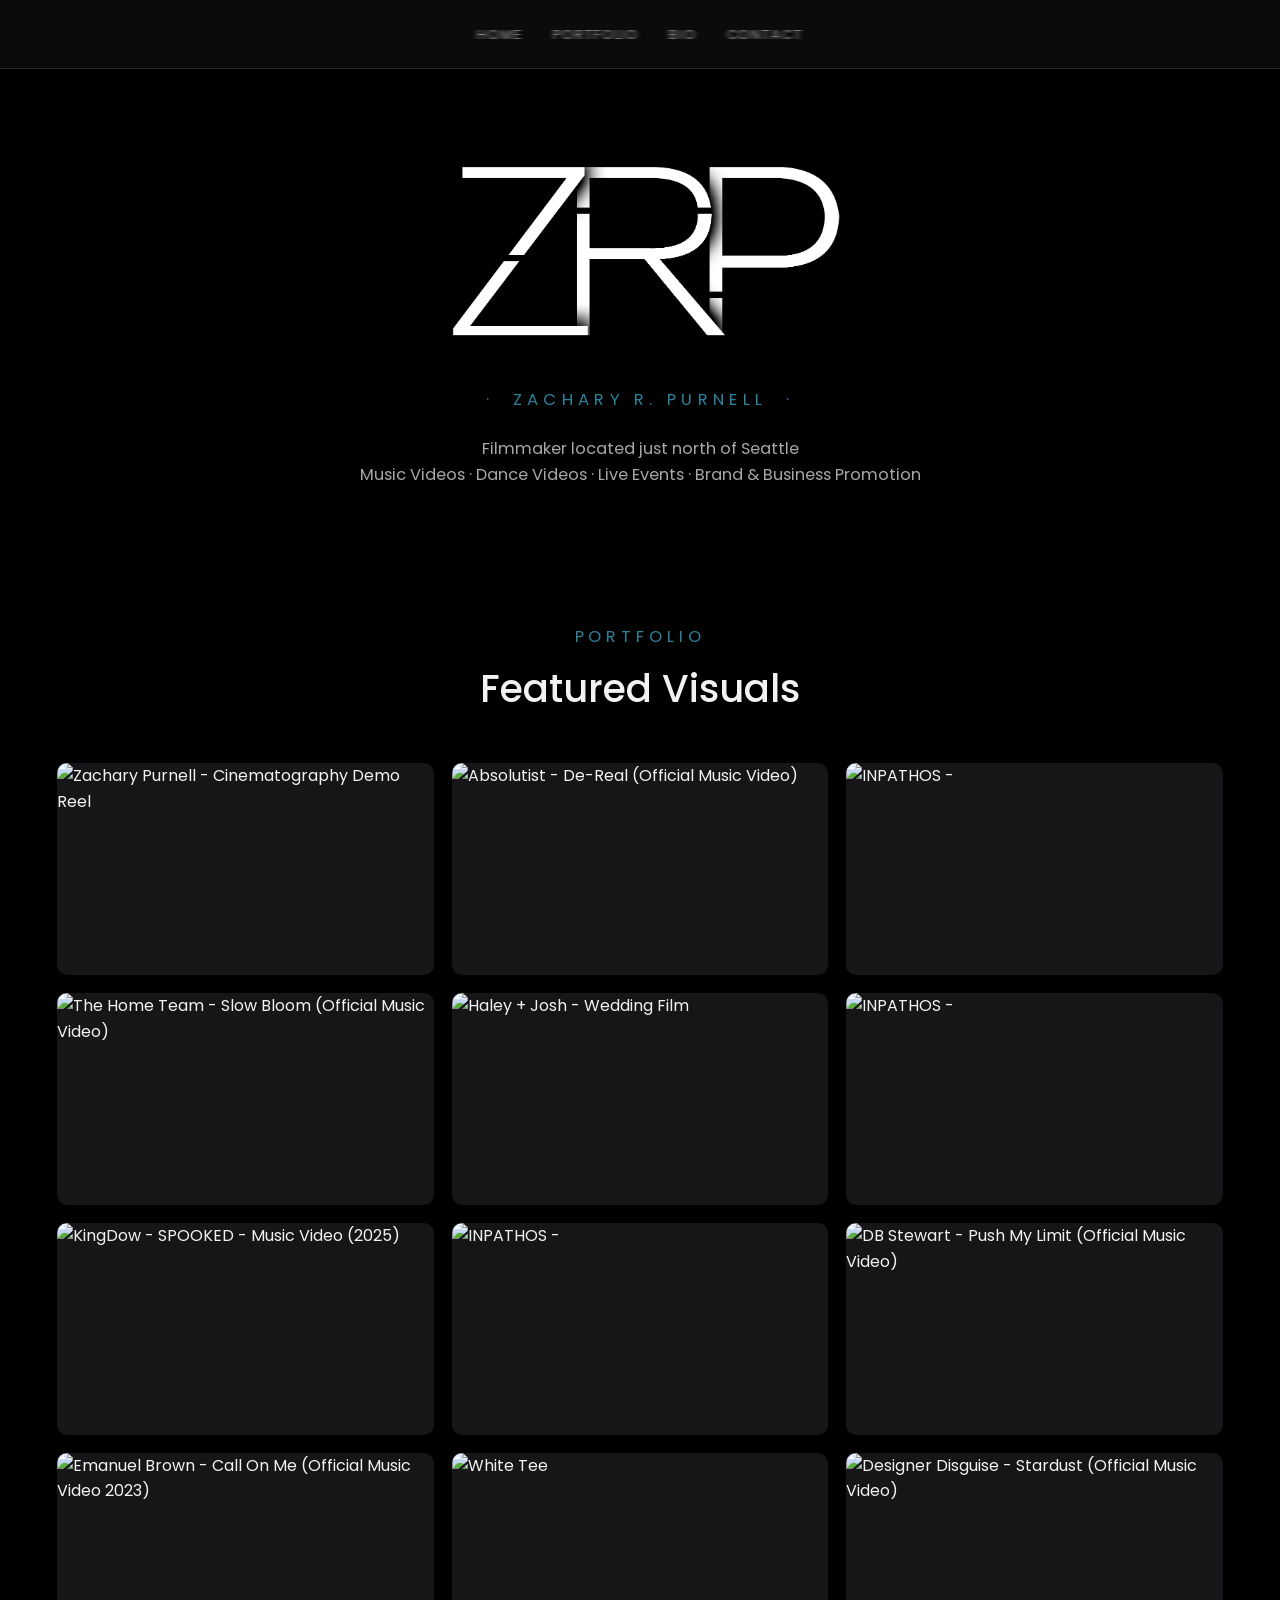
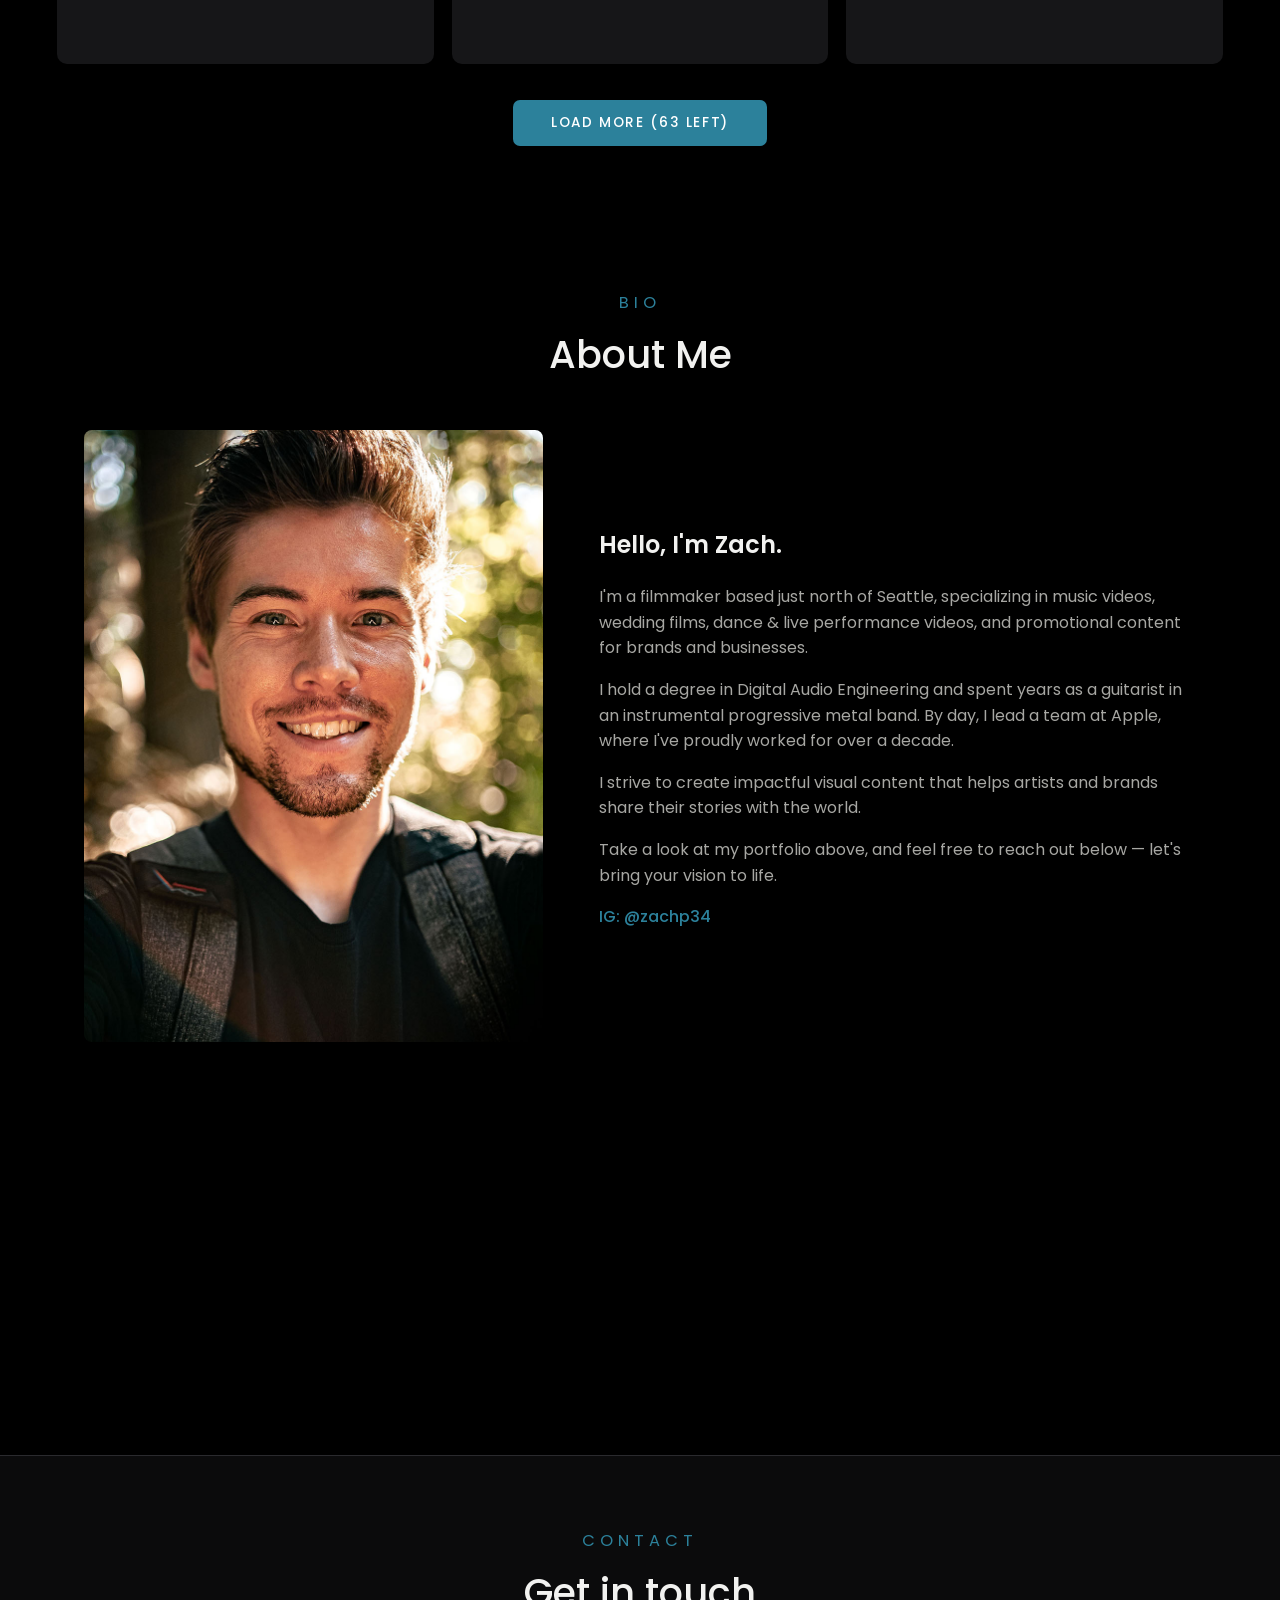
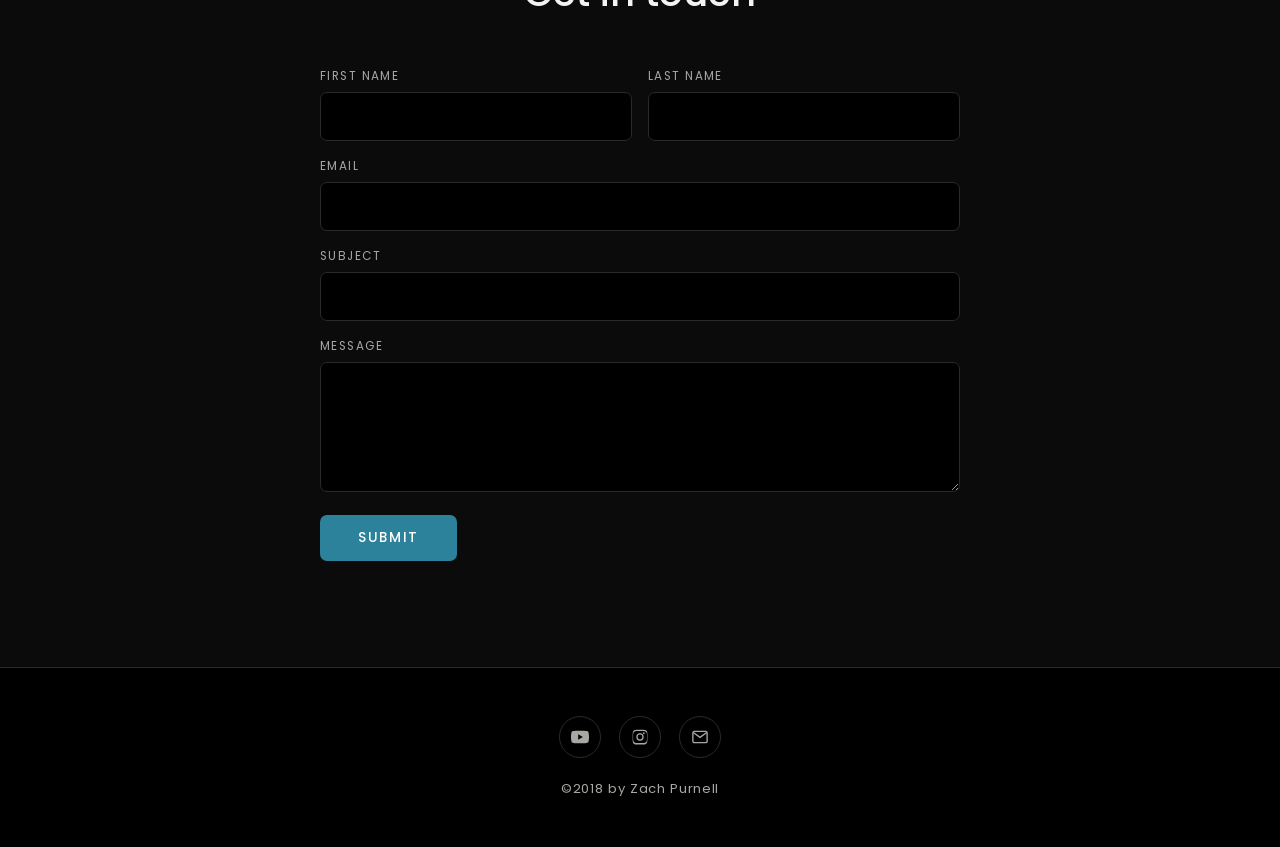
==== index.html @ 8de98954 "Bigger video modal with blur + entrance animation, maxres thumbnails with fallback, staggered scroll" ====
<!DOCTYPE html>
<html lang="en">
<head>
  <meta charset="UTF-8" />
  <meta name="viewport" content="width=device-width, initial-scale=1" />
  <title>Home | Zach Purnell</title>
  <meta name="description" content="Zach Purnell — filmmaker based north of Seattle. Music videos, wedding films, dance & live performance, and brand content." />
  <meta name="keywords" content="Creative, Imaginative, Innovative, filmmaker, Seattle, music video, wedding film" />
  <meta property="og:title" content="Home | Zach Purnell" />
  <meta property="og:type" content="website" />
  <meta property="og:url" content="https://www.zrpstudios.com" />
  <meta property="og:site_name" content="Zach Purnell" />
  <link rel="icon" href="images/favicon.ico" sizes="any" />
  <link rel="icon" type="image/png" sizes="32x32" href="images/favicon-32.png" />
  <link rel="apple-touch-icon" sizes="180x180" href="images/favicon-180.png" />
  <link rel="preconnect" href="https://fonts.googleapis.com" />
  <link rel="preconnect" href="https://fonts.gstatic.com" crossorigin />
  <link href="https://fonts.googleapis.com/css2?family=Poppins:wght@300;400;500;600&display=swap" rel="stylesheet" />
  <link rel="stylesheet" href="style.css" />
</head>
<body class="intro">

  <span id="top"></span>

  <!-- Directional motion-blur filters (X-only for nav slide, Y-only for logo). -->
  <svg width="0" height="0" style="position:absolute" aria-hidden="true">
    <filter id="nav-motion-blur" x="-20%" y="-20%" width="140%" height="140%"
            color-interpolation-filters="sRGB">
      <feGaussianBlur stdDeviation="0 0" edgeMode="duplicate" />
    </filter>
    <filter id="logo-motion-blur" x="-20%" y="-40%" width="140%" height="180%"
            color-interpolation-filters="sRGB">
      <feGaussianBlur stdDeviation="0 0" edgeMode="duplicate" />
    </filter>
  </svg>

  <!-- ===================================================================
       VVV  YOUR VIDEO LIST  VVV
       This is the ONLY thing you edit when you finish a new project.

       To ADD a video: copy one line below, paste it at the TOP of the
       list, and change two things:
         - id    = the part of the YouTube URL after "watch?v="
                   (youtube.com/watch?v=I9JPc6Uvjd4  ->  "I9JPc6Uvjd4")
         - title = whatever you want shown on the thumbnail

       Keep the commas. New videos at the top show first. That's it.
  ==================================================================== -->
  <script>
    const VIDEOS = [
      { id: "I9JPc6Uvjd4", title: "Zachary Purnell - Cinematography Demo Reel" },
      { id: "XXvRqCTMrks", title: "Absolutist - De-Real (Official Music Video)" },
      { id: "Tpp0r07zpKI", title: "INPATHOS - \"Radiance\" (Official Video)" },
      { id: "8fkbBsvpmQI", title: "The Home Team - Slow Bloom (Official Music Video)" },
      { id: "acbnoB6Qtb8", title: "Haley + Josh - Wedding Film" },
      { id: "CS0T_yPZKq4", title: "INPATHOS - \"Ascension\" (Official Music Video)" },
      { id: "dFK8N-4NM_4", title: "KingDow - SPOOKED - Music Video (2025)" },
      { id: "5KLClZD2DjI", title: "INPATHOS - \"Apparitions\" (Official Video)" },
      { id: "lQiLFiubnI4", title: "DB Stewart - Push My Limit (Official Music Video)" },
      { id: "q0ScHbuZygg", title: "Emanuel Brown - Call On Me (Official Music Video 2023)" },
      { id: "yAgvORxeCPs", title: "White Tee" },
      { id: "0UEPag5GqaE", title: "Designer Disguise - Stardust (Official Music Video)" },
      { id: "-IZZ4zpfLbA", title: "Vesuvian - On Cursed Sands (OFFICIAL VIDEO)" },
      { id: "dEc9MiITDsw", title: "TRUTH Live at The North Warehouse in Portland, OR | DUAL REALITY" },
      { id: "7uShL54YUKY", title: "Pine Box - Wasted (Official Music Video)" },
      { id: "WJWjKelQIfc", title: "Emanuel Brown - Don't Stop (Official Music Video)" },
      { id: "Zz3c_-jhCd4", title: "vacuous - substance (guitar playthrough) [4K]" },
      { id: "WIbbnRVP7Dg", title: "INPATHOS - \"Starless Void\" (Official Video)" },
      { id: "C67gMO8E1b0", title: "DB Stewart - Gin and Time (Official Music Video)" },
      { id: "uVCpyQJA0pg", title: "Brenda Powers - Need to Feel Loved" },
      { id: "6puhS98KQsA", title: "KingDow - Spiritual Eyes (Official Music Video 2022)" },
      { id: "yCcwlbkbypQ", title: "In My Dreams - Brittany Rogers" },
      { id: "1P_myZBy4_Q", title: "Chris Sicard - Youth & Sex ft. Belmez Faces" },
      { id: "bRB8_7gzNxM", title: "KingDow - \"Feminine\" ft. Moia Bri (Official Music Video 2023)" },
      { id: "q7EezsvWzO0", title: "Pray - KingDow, Sarey Savy, Emanuel Brown (Official Music Video 2022)" },
      { id: "9VL5RUMzRfY", title: "KingDow - Skeksi (Official Music Video 2022)" },
      { id: "ioV2KRu4QLk", title: "KingDow - \"Sway\" Official Visualizer" },
      { id: "rNZMTnZyiNI", title: "KingDow - \"Dark Queen\" (Official Music Video 2021)" },
      { id: "5z4wCL7Yi0g", title: "KingDow - She My (Official Music Video 2021)" },
      { id: "hmNhOxroHYI", title: "KingDow - Toucan Woucan (Official Music Video 2021)" },
      { id: "3cWuc-xiCiE", title: "KingDow - Sky ft. Lake Stovall (Official Music Video 2021)" },
      { id: "WC_ts8Rli6w", title: "Dot Comet - Break [Official Music Video]" },
      { id: "Eq31SJvTGCk", title: "Megan + Tyler - Wedding Film [4K]" },
      { id: "1OVbdmpoSME", title: "KingDow - \"Black Man\" (Official Music Video 2021)" },
      { id: "Hk4zedrJ7cM", title: "Kinetic - I'm Gone" },
      { id: "51HJ8onRLQU", title: "Legion of Bass - Event Recap - June 10th 2021" },
      { id: "id6Ti0iaYMM", title: "Kinetic - Answers (OFFICIAL MUSIC VIDEO)" },
      { id: "yum6_kXUmjA", title: "Designer Disguise - Diamond in the Rough (Music Video)" },
      { id: "G-yR9F24BkI", title: "MUSHU - Legion of Bass - June 10th 2021" },
      { id: "JdaUpHuudxw", title: "Kyra + Tyler - Wedding Film [4K]" },
      { id: "_IjnhSX1-4k", title: "Kinetic ft. Nik Evans - Keep It Real (OFFICIAL MUSIC VIDEO)" },
      { id: "8lxV6ga79P4", title: "KingDow - Black Elf/Black Supersaiyan/Dreadlock Bandit (Official Music Video 2020)" },
      { id: "jE900LTHVtg", title: "KingDow - \"Bond\" official music video" },
      { id: "ltlug4tDdBo", title: "KingDow - \"Joelle\" Official Music Video 2020" },
      { id: "W6Usmz7C3pU", title: "Johny Almighty - Bandit Gang" },
      { id: "5oGqRxTGI2k", title: "KingDow - Pigeon Talk" },
      { id: "QBozlNZ0nRk", title: "Jauz - Shuffle Shapes" },
      { id: "mNkU_IFktmE", title: "Dot Comet - Small Head" },
      { id: "aAyfW0Zzd9Y", title: "Joji - Attention | Mushu Choreography" },
      { id: "RuNuuiF6JIU", title: "RL Grime - Valhalla (REAPER remix) | Mushu freestyle" },
      { id: "HSmz28-huEg", title: "Lil Pump - Gucci Gang (GLD & DIABLO remix) | Mushu shuffle" },
      { id: "WJyhv12_69E", title: "OneTrueGod & DarkkMatter - Don't Ask Me | Mushu Freestyle" },
      { id: "bdvJVYn4QYM", title: "Kingdow - Dance clip 5" },
      { id: "Y0LZYt_31pY", title: "KingDow - \"The King freestlye\"" },
      { id: "Bs89oOKso_o", title: "King - Finesse" },
      { id: "8JVfHs1UEKg", title: "KingDow - Stay Real" },
      { id: "5v8bNPqWPLo", title: "Beyond the Woods // Flight (Guitar Playthrough - Ethan Schmidt)" },
      { id: "LTX12Dorx7Y", title: "Megan Sandico - Bones" },
      { id: "26M278x2X04", title: "Beyond the Woods // Treehouse Adventures (Live Drum Playthrough - Paul Jaton) [4K]" },
      { id: "d_BKXELxis4", title: "Sid Law - One Man Band - 4K" },
      { id: "ZM-L2Gh2bbo", title: "Allen Stone - Unaware (Cover) - Hadiya Al-Shishani (in 4K)" },
      { id: "f3T0iFTLxRc", title: "KingDow - My Time (Music Video)" },
      { id: "FtCODw31GOE", title: "JHS - Class of 2015 - Video/Slideshow" },
      { id: "65u7smpjSCs", title: "Beyond the Woods // Scent of Morning (Live Bass Playthrough - Mitch Baker)" },
      { id: "BqqCGvCQqCA", title: "Seattle, WA Dental Patient Review - Thank you for my smile." },
      { id: "Y74oc4oUFb4", title: "Should I Shave or Should I Grow" },
      { id: "kLmVnmwewAk", title: "DJI Osmo - Kite Boarding" },
      { id: "LEesplF7l9Y", title: "Jackson News Network - Oso Mudslide" },
      { id: "BfOm2GurYlA", title: "Zachary Purnell - Texting and Driving PSA" },
      { id: "ur66wyROhPg", title: "Mavic Pro - Martha Lake Washington - 4K" },
      { id: "FbJOVtxvzJo", title: "Beyond the Woods - Reset (Song Stream) [4K]" },
      { id: "U9xKPUxKj30", title: "Kingdow - The Movement (Music Video)" },
      { id: "vGeVyxJCgVE", title: "EPS - Port Gardener" },
      { id: "bm3xtvDfn9o", title: "Henry M. Jackson High - Football Season Highlight Video - 2014 Season" },
      { id: "pn3O53r4i50", title: "Christmas Eve: Dance Cover" },
    ];
  </script>
  <!-- ===================================================================
       ^^^  END VIDEO LIST  -  nothing below here needs editing  ^^^
  ==================================================================== -->

  <header class="nav">
    <div class="wrap nav-inner">
      <a href="#top" class="logo" aria-label="ZRP Studios — Home">
        <img src="images/logo.png" alt="ZRP Studios" />
      </a>
      <button class="nav-toggle" aria-label="Menu" aria-expanded="false" aria-controls="navMenu">
        <span></span><span></span><span></span>
      </button>
      <nav id="navMenu">
        <ul>
          <li><a href="#top">Home</a></li>
          <li><a href="#portfolio">Portfolio</a></li>
          <li><a href="#bio">Bio</a></li>
          <li><a href="#contact">Contact</a></li>
        </ul>
      </nav>
    </div>
  </header>

  <div class="hero">
    <div class="wrap">
      <h1 class="hero-logo"><img src="images/logo.png" alt="ZRP Studios — Zachary R. Purnell" /></h1>
      <div class="hero-name">&middot;&nbsp; Zachary R. Purnell &nbsp;&middot;</div>
      <p class="hero-callout">Filmmaker located just north of Seattle<br>
        Music Videos &middot; Dance Videos &middot; Live Events &middot; Brand &amp; Business Promotion</p>
    </div>
  </div>

  <section id="portfolio">
    <div class="wrap">
      <div class="section-title intro-line">Portfolio</div>
      <h2 class="section-subtitle intro-line">Featured Visuals</h2>
    </div>
    <div class="gallery" id="gallery"></div>
    <div class="wrap">
      <div style="text-align:center; margin-top:36px;">
        <button id="loadMore" class="btn">Load more</button>
      </div>
    </div>
  </section>

  <section id="bio">
    <div class="wrap">
      <div class="section-title">Bio</div>
      <h2 class="section-subtitle">About Me</h2>
      <div class="bio-grid">
        <div class="bio-portrait">
          <img src="images/bio-portrait.jpg" alt="Zach Purnell" loading="lazy" />
        </div>
        <div class="bio-text">
          <p class="greeting">Hello, I'm Zach.</p>
          <p>I'm a filmmaker based just north of Seattle, specializing in music videos,
             wedding films, dance &amp; live performance videos, and promotional content
             for brands and businesses.</p>
          <p>I hold a degree in Digital Audio Engineering and spent years as a guitarist
             in an instrumental progressive metal band. By day, I lead a team at
             Apple, where I've proudly worked for over a decade.</p>
          <p>I strive to create impactful visual content that helps artists and brands
             share their stories with the world.</p>
          <p>Take a look at my portfolio above, and feel free to reach out below &mdash;
             let's bring your vision to life.</p>
          <p class="ig">IG: @zachp34</p>
        </div>
      </div>
    </div>
    <div class="bio-shoots">
      <img src="images/bio-shoot-1.jpg" alt="On set — TRUTH at The North Warehouse" loading="lazy" />
      <img src="images/bio-shoot-2.jpg" alt="Live performance shoot" loading="lazy" />
    </div>
  </section>

  <section id="contact">
    <div class="wrap">
      <div class="section-title">Contact</div>
      <h2 class="section-subtitle">Get in touch</h2>
      <form class="form" id="contactForm" action="https://formspree.io/f/xnjypdzb" method="POST">
        <div class="form-row">
          <div class="field">
            <label for="fname">First Name</label>
            <input type="text" id="fname" name="first_name" required />
          </div>
          <div class="field">
            <label for="lname">Last Name</label>
            <input type="text" id="lname" name="last_name" />
          </div>
        </div>
        <div class="field">
          <label for="email">Email</label>
          <input type="email" id="email" name="email" required />
        </div>
        <div class="field">
          <label for="subject">Subject</label>
          <input type="text" id="subject" name="subject" />
        </div>
        <div class="field">
          <label for="message">Message</label>
          <textarea id="message" name="message" required></textarea>
        </div>
        <button type="submit" class="btn">Submit</button>
        <p class="form-status" id="formStatus" role="status" aria-live="polite"></p>
      </form>
    </div>
  </section>

  <footer>
    <div class="socials">
      <a href="https://www.youtube.com/user/guitarplayerzzz" target="_blank" rel="noopener" aria-label="YouTube">
        <svg viewBox="0 0 24 24" fill="currentColor"><path d="M23.5 6.2a3 3 0 0 0-2.1-2.1C19.5 3.6 12 3.6 12 3.6s-7.5 0-9.4.5A3 3 0 0 0 .5 6.2 31 31 0 0 0 0 12a31 31 0 0 0 .5 5.8 3 3 0 0 0 2.1 2.1c1.9.5 9.4.5 9.4.5s7.5 0 9.4-.5a3 3 0 0 0 2.1-2.1A31 31 0 0 0 24 12a31 31 0 0 0-.5-5.8zM9.6 15.6V8.4l6.2 3.6z"/></svg>
      </a>
      <a href="https://www.instagram.com/zachp34/" target="_blank" rel="noopener" aria-label="Instagram">
        <svg viewBox="0 0 24 24" fill="currentColor"><path d="M12 2.2c3.2 0 3.6 0 4.9.1 1.2.1 1.8.3 2.2.4.6.2 1 .4 1.4.9.5.4.7.8.9 1.4.1.4.3 1 .4 2.2.1 1.3.1 1.7.1 4.9s0 3.6-.1 4.9c-.1 1.2-.3 1.8-.4 2.2-.2.6-.4 1-.9 1.4-.4.5-.8.7-1.4.9-.4.1-1 .3-2.2.4-1.3.1-1.7.1-4.9.1s-3.6 0-4.9-.1c-1.2-.1-1.8-.3-2.2-.4a3.8 3.8 0 0 1-1.4-.9 3.8 3.8 0 0 1-.9-1.4c-.1-.4-.3-1-.4-2.2C2.2 15.6 2.2 15.2 2.2 12s0-3.6.1-4.9c.1-1.2.3-1.8.4-2.2.2-.6.4-1 .9-1.4.4-.5.8-.7 1.4-.9.4-.1 1-.3 2.2-.4C8.4 2.2 8.8 2.2 12 2.2zm0 1.8c-3.1 0-3.5 0-4.7.1-1.1 0-1.7.2-2.1.4-.5.2-.9.4-1.2.8-.4.3-.6.7-.8 1.2-.2.4-.3 1-.4 2.1C2.8 9.8 2.8 10.2 2.8 12s0 2.2.1 3.4c0 1.1.2 1.7.4 2.1.2.5.4.9.8 1.2.3.4.7.6 1.2.8.4.2 1 .3 2.1.4 1.2.1 1.6.1 4.7.1s3.5 0 4.7-.1c1.1 0 1.7-.2 2.1-.4.5-.2.9-.4 1.2-.8.4-.3.6-.7.8-1.2.2-.4.3-1 .4-2.1.1-1.2.1-1.6.1-3.4s0-2.2-.1-3.4c0-1.1-.2-1.7-.4-2.1a3.2 3.2 0 0 0-.8-1.2 3.2 3.2 0 0 0-1.2-.8c-.4-.2-1-.3-2.1-.4-1.2-.1-1.6-.1-4.7-.1zm0 3.1a4.9 4.9 0 1 1 0 9.8 4.9 4.9 0 0 1 0-9.8zm0 8.1a3.2 3.2 0 1 0 0-6.4 3.2 3.2 0 0 0 0 6.4zm6.2-8.3a1.15 1.15 0 1 1-2.3 0 1.15 1.15 0 0 1 2.3 0z"/></svg>
      </a>
      <a href="mailto:zacharypurnell@icloud.com" aria-label="Email">
        <svg viewBox="0 0 24 24" fill="none" stroke="currentColor" stroke-width="1.8"><rect x="2.5" y="4.5" width="19" height="15" rx="2"/><path d="m3 6 9 6.5L21 6"/></svg>
      </a>
    </div>
    <div class="copy">&copy;2018 by Zach Purnell</div>
  </footer>

  <div class="modal" id="modal">
    <div class="modal-box">
      <button class="modal-close" id="modalClose" aria-label="Close">&times;</button>
      <div class="modal-frame" id="modalFrame"></div>
      <a class="modal-yt" id="modalYT" href="#" target="_blank" rel="noopener">Watch on YouTube &rarr;</a>
    </div>
  </div>

  <script>
    // Start at the very top on load/reload (no restored scroll, no hash jump).
    if ("scrollRestoration" in history) history.scrollRestoration = "manual";

    // ---- Intro timeline (see style.css). Starts the reveal, then hands the
    //      videos over to the scroll observer once everything has played. ----
    let introDone = false;
    const introCallbacks = [];
    function onIntroDone(fn) { introDone ? fn() : introCallbacks.push(fn); }
    function finishIntro() {
      if (introDone) return;
      introDone = true;
      document.body.classList.remove("intro");
      introCallbacks.forEach(fn => fn());
    }
    // Kick off the CSS timeline on the next frame so initial hidden state paints first.
    requestAnimationFrame(() => document.body.classList.add("intro-play"));

    // ---- Vertical (directional) motion blur on the hero logo during its move ----
    (function logoMotionBlur() {
      const heroLogo = document.querySelector(".hero-logo");
      const blurNode = document.querySelector("#logo-motion-blur feGaussianBlur");
      if (!heroLogo || !blurNode) return;
      const DURATION = 1400 * 0.9;  // finish blur just before the move settles
      const MAX_BLUR = 10.5;        // peak vertical blur in px (logo is large/fast early on)
      let raf = null, start = null;
      function end() {
        if (raf) cancelAnimationFrame(raf);
        blurNode.setAttribute("stdDeviation", "0 0");
        heroLogo.classList.remove("logo-blurring");
      }
      function step(now) {
        if (start === null) start = now;
        const t = Math.min(1, (now - start) / DURATION);
        // Velocity is highest at the start (ease-out), so weight the blur toward the
        // beginning: strong early, tapering to 0 by the end.
        const amount = Math.pow(1 - t, 1.4) * Math.sin(Math.min(1, t * 3) * Math.PI / 2) * MAX_BLUR;
        blurNode.setAttribute("stdDeviation", `0 ${amount}`);
        if (t < 1) raf = requestAnimationFrame(step); else end();
      }
      heroLogo.classList.add("logo-blurring");
      raf = requestAnimationFrame(step);
    })();

    // ---- Gallery with "Load more" (12 at a time) ----
    const gallery = document.getElementById("gallery");
    const loadMoreBtn = document.getElementById("loadMore");
    const PAGE = 12;
    let shown = 0;

    function cardHTML(v) {
      return `
        <div class="vid" data-id="${v.id}">
          <img src="https://i.ytimg.com/vi/${v.id}/maxresdefault.jpg" alt="${v.title}" loading="lazy"
               onerror="this.onerror=null;this.src='https://i.ytimg.com/vi/${v.id}/hqdefault.jpg';"
               onload="if(this.naturalWidth<=120){this.src='https://i.ytimg.com/vi/${v.id}/hqdefault.jpg';}" />
          <span class="play"></span>
        </div>`;
    }
    // Fade each video in and out as it scrolls into / out of view.
    const COL_STAGGER = 0.08; // seconds of delay per column, left-to-right
    const vidObserver = new IntersectionObserver(entries => {
      entries.forEach(entry => {
        const el = entry.target;
        if (entry.isIntersecting) {
          // Stagger by column position so each row cascades in left-to-right.
          if (el.classList.contains("vid")) {
            const left = el.offsetLeft;
            const w = el.offsetWidth + 18; // card width + grid gap
            const col = w ? Math.round(left / w) : 0;
            el.style.setProperty("--reveal-delay", `${col * COL_STAGGER}s`);
          }
          el.classList.add("revealed");
        } else {
          el.classList.remove("revealed");
          el.style.removeProperty("--reveal-delay");
        }
      });
    }, { rootMargin: "0px 0px -8% 0px" });

    // Same scroll-reveal for the three bio images.
    document.querySelectorAll(".bio-portrait img, .bio-shoots img")
      .forEach(img => vidObserver.observe(img));

    const LINE_GAP = 0.22; // seconds between portfolio lines during the intro

    function renderNext() {
      const firstRender = shown === 0;
      const slice = VIDEOS.slice(shown, shown + PAGE);
      gallery.insertAdjacentHTML("beforeend", slice.map(cardHTML).join(""));
      shown += slice.length;
      if (shown >= VIDEOS.length) loadMoreBtn.style.display = "none";
      loadMoreBtn.textContent = `Load more (${VIDEOS.length - shown} left)`;

      const newVids = [...gallery.querySelectorAll(".vid:not(.revealed):not(.intro-line)")];

      let introVidLines = 0;
      if (firstRender && !introDone) {
        // Continue the intro's line-by-line reveal — but ONLY for rows already on
        // screen. Off-screen rows keep their hidden state and are left to the scroll
        // observer, so the normal scroll-based row reveal is untouched.
        const vh = window.innerHeight;
        const textLines = document.querySelectorAll("#portfolio .intro-line");
        let line = textLines.length;           // delay index picks up after title + subtitle
        let lastTop = null;
        const introVids = [], scrollVids = [];
        newVids.forEach(v => {
          const onScreen = v.getBoundingClientRect().top < vh;
          if (onScreen) {
            const top = v.offsetTop;
            if (lastTop === null || Math.abs(top - lastTop) > 4) { // new row
              if (lastTop !== null) line++;
              lastTop = top;
            }
            v.classList.add("intro-line");
            v.style.setProperty("--line-delay", `${line * LINE_GAP}s`);
            introVids.push(v);
          } else {
            scrollVids.push(v);
          }
        });
        introVidLines = lastTop === null ? 0 : (line - textLines.length + 1);
        // Restamp the text lines so the whole sequence is evenly spaced.
        textLines.forEach((el, i) => el.style.setProperty("--line-delay", `${i * LINE_GAP}s`));
        // After the intro, hand the on-screen videos to the scroll observer too.
        onIntroDone(() => introVids.forEach(v => {
          v.classList.remove("intro-line");
          v.style.removeProperty("--line-delay");
          v.classList.add("revealed");           // already shown; keep them visible
          vidObserver.observe(v);
        }));
        // Off-screen videos behave normally right away.
        scrollVids.forEach(v => vidObserver.observe(v));
      } else {
        newVids.forEach(v => vidObserver.observe(v));
      }
      return introVidLines;
    }
    const firstIntroVidLines = renderNext();
    loadMoreBtn.addEventListener("click", renderNext);

    // End the intro after the logo move + the on-screen portfolio lines have played.
    (function scheduleIntroEnd() {
      const textLines = document.querySelectorAll("#portfolio .intro-line:not(.vid)").length;
      const totalLines = textLines + firstIntroVidLines;
      // portfolio starts at 1.1s; last line begins at 1.1 + (n-1)*GAP, +0.938s to finish.
      const endMs = (1.1 + Math.max(0, totalLines - 1) * LINE_GAP + 0.938) * 1000;
      setTimeout(finishIntro, endMs + 100);
    })();

    // ---- Modal player ----
    const modal = document.getElementById("modal");
    const frame = document.getElementById("modalFrame");
    const ytLink = document.getElementById("modalYT");
    function openVideo(id) {
      // Use the privacy-enhanced domain and pass an explicit origin so YouTube's
      // embed origin check passes (prevents the "Error 153" config error).
      const origin = encodeURIComponent(window.location.origin);
      const src = `https://www.youtube-nocookie.com/embed/${id}?autoplay=1&rel=0&playsinline=1&origin=${origin}`;
      frame.innerHTML = `<iframe src="${src}" allow="autoplay; encrypted-media; fullscreen; picture-in-picture" allowfullscreen></iframe>`;
      ytLink.href = `https://www.youtube.com/watch?v=${id}`;
      modal.classList.add("open");
      document.body.style.overflow = "hidden";
    }
    function closeVideo() {
      modal.classList.remove("open");
      document.body.style.overflow = "";
      setTimeout(() => { frame.innerHTML = ""; }, 400);
    }
    gallery.addEventListener("click", e => {
      const card = e.target.closest(".vid");
      if (card) openVideo(card.dataset.id);
    });
    document.getElementById("modalClose").addEventListener("click", closeVideo);
    modal.addEventListener("click", e => { if (e.target === modal) closeVideo(); });
    document.addEventListener("keydown", e => { if (e.key === "Escape") closeVideo(); });

    // ---- Toggle nav logo once hero logo passes under the nav; CSS owns the 0.8s fade ----
    const navLogo = document.querySelector(".nav .logo");
    const heroLogo = document.querySelector(".hero-logo");
    const navMenuEl = document.querySelector(".nav nav");
    const blurNode = document.querySelector("#nav-motion-blur feGaussianBlur");

    // Ramp a horizontal (directional) SVG blur up then down over the slide.
    let blurRAF = null;
    function endMotionBlur() {
      if (blurRAF) { cancelAnimationFrame(blurRAF); blurRAF = null; }
      if (blurNode) blurNode.setAttribute("stdDeviation", "0 0");
      if (navMenuEl) navMenuEl.classList.remove("sliding"); // drops the filter entirely
    }
    function playMotionBlur() {
      if (!navMenuEl || !blurNode) return;
      // Finish the blur before the slide fully settles so no blur is visible at rest.
      const DURATION = 800 * 0.85;   // ramp completes at 85% of the 0.8s slide
      const MAX_BLUR = 3;            // peak horizontal blur in px
      const start = performance.now();
      navMenuEl.classList.add("sliding");
      if (blurRAF) cancelAnimationFrame(blurRAF);
      function step(now) {
        const t = Math.min(1, (now - start) / DURATION);
        // bell curve: 0 at ends, 1 at midpoint (fastest motion)
        const amount = Math.sin(t * Math.PI) * MAX_BLUR;
        blurNode.setAttribute("stdDeviation", `${amount} 0`);
        if (t < 1) {
          blurRAF = requestAnimationFrame(step);
        } else {
          endMotionBlur();
        }
      }
      blurRAF = requestAnimationFrame(step);
    }
    // Safety net: if the transform finishes, guarantee the blur is cleared.
    if (navMenuEl) {
      navMenuEl.addEventListener("transitionend", e => {
        if (e.propertyName === "transform") endMotionBlur();
      });
    }

    if (navLogo && heroLogo) {
      const NAV_H = 68;        // sticky nav height
      let ticking = false;
      let lastVisible = null;
      function updateLogo() {
        const heroBottom = heroLogo.getBoundingClientRect().bottom;
        // visible once the hero logo's bottom has scrolled above the nav bar
        const isVisible = heroBottom <= NAV_H;
        navLogo.classList.toggle("visible", isVisible);
        if (lastVisible !== null && isVisible !== lastVisible) playMotionBlur();
        lastVisible = isVisible;
        ticking = false;
      }
      function onScroll() {
        if (!ticking) { requestAnimationFrame(updateLogo); ticking = true; }
      }
      window.addEventListener("scroll", onScroll, { passive: true });
      window.addEventListener("resize", onScroll, { passive: true });
      updateLogo();
    }

    // ---- Shift the (right-aligned) menu so its center aligns with the viewport center ----
    // Uses offsetWidth/offsetLeft (transform-independent), so it never disturbs the
    // live slide transition.
    const navMenu = document.querySelector(".nav nav");
    const navInnerEl = document.querySelector(".nav-inner");
    function updateNavCenter() {
      if (!navMenu || !navInnerEl) return;
      // Menu's natural (untransformed) left within nav-inner + its width give its
      // resting center; shift so that center sits at the viewport center.
      const innerRect = navInnerEl.getBoundingClientRect();
      const menuRestLeft = innerRect.left + navMenu.offsetLeft; // offsetLeft ignores transform
      const menuCenter = menuRestLeft + navMenu.offsetWidth / 2;
      const pageCenter = window.innerWidth / 2;
      navMenu.style.setProperty("--nav-center", `${pageCenter - menuCenter}px`);
    }
    function scheduleNavCenter() { requestAnimationFrame(updateNavCenter); }

    // ---- Collapse the menu to a hamburger only when it would overlap the logo ----
    const navToggle = document.querySelector(".nav-toggle");
    const navLogoEl = document.querySelector(".nav .logo");
    const GAP = 24; // required clearance between logo and menu (matches the side padding)

    function updateNavLayout() {
      if (!navMenu || !navInnerEl || !navLogoEl) return;
      const wasCollapsed = document.body.classList.contains("nav-collapsed");
      // Measure in the EXPANDED inline layout so we know the menu's natural width.
      document.body.classList.remove("nav-collapsed");
      const innerRect = navInnerEl.getBoundingClientRect();
      const logoRight = navLogoEl.offsetLeft + navLogoEl.offsetWidth;        // px from inner left
      const menuLeft  = navMenu.offsetLeft;                                  // right-aligned menu's left
      const overlaps  = (logoRight + GAP) > menuLeft;
      document.body.classList.toggle("nav-collapsed", overlaps);
      if (!overlaps) {
        document.body.classList.remove("nav-open");
        navToggle && navToggle.setAttribute("aria-expanded", "false");
      } else if (wasCollapsed) {
        // keep prior collapsed state; nothing to restore
      }
      updateNavCenter();
    }
    function scheduleNavLayout() { requestAnimationFrame(updateNavLayout); }

    // Hamburger open/close
    if (navToggle) {
      navToggle.addEventListener("click", () => {
        const open = document.body.classList.toggle("nav-open");
        navToggle.setAttribute("aria-expanded", open ? "true" : "false");
      });
      // Close after picking a menu item, or clicking outside.
      navMenu.addEventListener("click", e => {
        if (e.target.closest("a")) {
          document.body.classList.remove("nav-open");
          navToggle.setAttribute("aria-expanded", "false");
        }
      });
      document.addEventListener("click", e => {
        if (document.body.classList.contains("nav-open") &&
            !e.target.closest(".nav-inner")) {
          document.body.classList.remove("nav-open");
          navToggle.setAttribute("aria-expanded", "false");
        }
      });
    }

    scheduleNavLayout();
    window.addEventListener("resize", scheduleNavLayout, { passive: true });
    if (document.fonts && document.fonts.ready) document.fonts.ready.then(scheduleNavLayout);

    // ---- Contact form: AJAX submit to Formspree, inline status (no page leave) ----
    const contactForm = document.getElementById("contactForm");
    const formStatus = document.getElementById("formStatus");
    if (contactForm && formStatus) {
      contactForm.addEventListener("submit", async e => {
        e.preventDefault();
        const btn = contactForm.querySelector("button[type=submit]");
        const original = btn.textContent;
        btn.disabled = true;
        btn.textContent = "Sending…";
        formStatus.className = "form-status";
        formStatus.textContent = "";
        try {
          const res = await fetch(contactForm.action, {
            method: "POST",
            body: new FormData(contactForm),
            headers: { Accept: "application/json" }
          });
          if (res.ok) {
            contactForm.reset();
            formStatus.classList.add("ok");
            formStatus.textContent = "Thanks — your message has been sent.";
          } else {
            const data = await res.json().catch(() => ({}));
            formStatus.classList.add("err");
            formStatus.textContent =
              (data.errors && data.errors.map(x => x.message).join(", ")) ||
              "Something went wrong. Please try again.";
          }
        } catch (_) {
          formStatus.classList.add("err");
          formStatus.textContent = "Network error. Please try again.";
        } finally {
          btn.disabled = false;
          btn.textContent = original;
        }
      });
    }
  </script>

</body>
</html>
---- style.css ----
/* ============================================================
   ZRP STUDIOS — Zach Purnell portfolio
   style.css  (all visual styling lives here)
   You will rarely need to touch this file. To add a video,
   edit the VIDEO LIST near the top of index.html instead.
   ============================================================ */

:root {
  --bg:        #000000;   /* page background        */
  --bg-2:      #161618;   /* cards / form fields    */
  --bg-3:      #1f1f22;   /* hover / borders        */
  --text:      #f2f2f0;   /* main text              */
  --muted:     #a7a7a3;   /* secondary text         */
  --accent:    #2C819B;   /* teal accent            */
  --accent-hi: #3aa0bd;   /* lighter teal on hover  */
  --line:      #2a2a2e;   /* hairline borders       */
  --maxw:      1160px;
}

* { box-sizing: border-box; margin: 0; padding: 0; }

html { scroll-behavior: smooth; }

body {
  background: var(--bg);
  color: var(--text);
  font-family: "Poppins", -apple-system, BlinkMacSystemFont, sans-serif;
  line-height: 1.6;
  -webkit-font-smoothing: antialiased;
}

a { color: inherit; text-decoration: none; }

.wrap { max-width: var(--maxw); margin: 0 auto; padding: 0 24px; }

/* ---------- Navigation ---------- */
header.nav {
  position: sticky;
  top: 0;
  z-index: 50;
  background: rgba(14,14,15,0.82);
  backdrop-filter: blur(10px);
  border-bottom: 1px solid var(--line);
}
.nav-inner {
  position: relative;
  display: flex;
  align-items: center;
  justify-content: flex-end;
  height: 68px;
}
.logo {
  position: absolute;
  left: 24px;            /* match the menu's right-edge padding (.wrap padding) */
  top: 50%;
  transform: translateY(-50%);
  display: flex;
  align-items: center;
  opacity: 0;
  pointer-events: none;
  transition: opacity 0.8s ease;
}
.logo.visible {
  opacity: 1;
  pointer-events: auto;
}
/* Menu sits right when the logo is showing; glides to center when it fades. */
nav {
  transition: transform 0.8s ease;
  transform: translateX(var(--nav-center, 0px));
}
nav.sliding {
  filter: url(#nav-motion-blur);
}
.logo.visible ~ nav {
  transform: translateX(0);
}
.logo img {
  height: 36px;
  width: auto;
  display: block;
}
.logo span { color: var(--accent); }
nav ul { display: flex; gap: 30px; list-style: none; }
nav a {
  font-size: 0.82rem;
  letter-spacing: 0.14em;
  text-transform: uppercase;
  color: var(--muted);
  transition: color 0.2s ease;
}
nav a:hover { color: var(--text); }

/* ---- Hamburger (shown only when the menu would otherwise overlap the logo) ---- */
.nav-toggle {
  display: none;
  background: none;
  border: 0;
  padding: 8px;
  cursor: pointer;
  flex-direction: column;
  justify-content: center;
  gap: 5px;
  margin-left: auto;   /* keep it on the right when shown */
}
.nav-toggle span {
  display: block;
  width: 24px;
  height: 2px;
  background: var(--text);
  transition: transform 0.3s ease, opacity 0.3s ease;
}

/* Collapsed mode: hamburger replaces the inline menu. */
body.nav-collapsed .nav-toggle { display: flex; }
body.nav-collapsed nav {
  position: absolute;
  top: 100%;
  right: 0;
  transform: none !important;     /* cancel the center-slide while collapsed */
  filter: none !important;
  background: rgba(14,14,15,0.96);
  backdrop-filter: blur(10px);
  border: 1px solid var(--line);
  border-top: none;
  border-radius: 0 0 10px 10px;
  min-width: 180px;
  overflow: hidden;
  max-height: 0;
  opacity: 0;
  pointer-events: none;
  transition: max-height 0.35s ease, opacity 0.25s ease;
}
body.nav-collapsed nav ul {
  flex-direction: column;
  gap: 0;
  padding: 6px 0;
}
body.nav-collapsed nav li { width: 100%; }
body.nav-collapsed nav a {
  display: block;
  padding: 12px 22px;
}
/* Open state */
body.nav-collapsed.nav-open nav {
  max-height: 60vh;
  opacity: 1;
  pointer-events: auto;
}
body.nav-collapsed.nav-open .nav-toggle span:nth-child(1) { transform: translateY(7px) rotate(45deg); }
body.nav-collapsed.nav-open .nav-toggle span:nth-child(2) { opacity: 0; }
body.nav-collapsed.nav-open .nav-toggle span:nth-child(3) { transform: translateY(-7px) rotate(-45deg); }

/* ---------- Hero ---------- */
.hero {
  text-align: center;
  padding: 64px 24px 64px;
}

/* ===== Intro animation — single timeline keyed to page load (t = 0) =====
   t0.0s            logo begins its grow-from-center -> settle move (1.4s)
   t0.4s            nav fades in   (early in the slide)
   t0.65s           hero-name fades in
   t0.9s            hero-callout fades in
   t1.1s            portfolio reveals line by line from here    */

/* Hidden initial state — present even before JS so there's no flash.
   Start blurred; the blur clears as the opacity fade completes. */
body.intro .nav,
body.intro .hero-name,
body.intro .hero-callout,
body.intro .intro-line {
  opacity: 0;
  filter: blur(8px);
}

/* Respect reduced-motion: skip the move/stagger, show everything immediately. */
@media (prefers-reduced-motion: reduce) {
  body.intro .nav,
  body.intro .hero-name,
  body.intro .hero-callout,
  body.intro .intro-line { opacity: 1; filter: none; }
  body.intro .hero-logo { animation: none; }
}

/* Logo move: 1.4s settle, no hold. */
body.intro .hero-logo {
  animation: heroIntro 1.4s cubic-bezier(0.22, 1, 0.36, 1) both;
}
body.intro .hero-logo.logo-blurring {
  filter: url(#logo-motion-blur);
}
@keyframes heroIntro {
  0%   { transform: translateY(38vh) scale(2); opacity: 0.5; }
  100% { transform: translateY(0) scale(1);   opacity: 1; }
}

/* Fade-in transitions + staggered delays, triggered when .intro-play is set.
   Blur and opacity share the same duration/delay so the blur reaches 0 exactly
   when the fade completes. */
.nav, .hero-name, .hero-callout { transition: opacity 1.094s ease, filter 1.094s ease; }
.intro-line { opacity: 0; filter: blur(8px); transition: opacity 0.938s ease, filter 0.938s ease; }

body.intro-play .nav          { opacity: 1; filter: blur(0); transition-delay: 0.4s;  }
body.intro-play .hero-name    { opacity: 1; filter: blur(0); transition-delay: 0.65s; }
body.intro-play .hero-callout { opacity: 1; filter: blur(0); transition-delay: 0.9s;  }
/* Portfolio reveals line by line starting at t1.1s.
   Each .intro-line gets an inline --line-delay from JS. */
body.intro-play .intro-line {
  opacity: 1;
  filter: blur(0);
  transition-delay: calc(1.1s + var(--line-delay, 0s));
}
/* Video tiles used as intro lines: also clear their start transform, and use the
   intro line timing instead of the scroll-reveal timing. */
body.intro-play .vid.intro-line {
  transform: translateY(0);
  filter: blur(0);
  transition: opacity 0.938s ease, transform 0.938s ease, filter 0.938s ease;
  transition-delay: calc(1.1s + var(--line-delay, 0s));
}
.hero h1 {
  font-size: clamp(2.4rem, 6vw, 4.2rem);
  font-weight: 600;
  letter-spacing: 0.02em;
  line-height: 1.05;
}
.hero-logo {
  margin: 0 auto;
  line-height: 0;
  transform-origin: center center;
}
.hero-logo img {
  width: min(420px, 72vw);
  height: auto;
  display: block;
  margin: 0 auto;
}
.hero .hero-name {
  margin-top: 18px;
  color: var(--accent);
  letter-spacing: 0.32em;
  text-transform: uppercase;
  font-size: 1.04rem;
}
.hero p.hero-callout {
  margin: 22px auto 0;
  max-width: 640px;
  color: var(--muted);
  font-size: 1.02rem;
}

/* ---------- Section scaffolding ---------- */
section { padding: 72px 0; }
.section-title {
  font-size: 1.014rem;
  letter-spacing: 0.3em;
  text-transform: uppercase;
  color: var(--accent);
  text-align: center;
  margin-bottom: 8px;
}
.section-subtitle {
  font-size: clamp(1.7rem, 3.5vw, 2.4rem);
  font-weight: 500;
  text-align: center;
  margin-bottom: 44px;
}

/* ---------- Video gallery ---------- */
.gallery {
  display: grid;
  grid-template-columns: repeat(3, 1fr);
  gap: 18px;
  padding: 0 18px;
}
.vid {
  position: relative;
  border-radius: 10px;
  overflow: hidden;
  cursor: pointer;
  background: var(--bg-2);
  aspect-ratio: 16 / 9;
  opacity: 0;
  transform: translateY(16px);
  transition: opacity 1.1s ease var(--reveal-delay, 0s),
              transform 1.1s ease var(--reveal-delay, 0s);
}
.vid.revealed {
  opacity: 1;
  transform: translateY(0);
}
.vid img {
  width: 100%;
  height: 100%;
  object-fit: cover;
  display: block;
  transition: transform 0.5625s ease, opacity 0.375s ease;
}
.vid:hover img { transform: scale(1.03); }
.vid .overlay {
  position: absolute;
  inset: 0;
  display: flex;
  align-items: flex-end;
  padding: 14px;
  background: linear-gradient(to top, rgba(0,0,0,0.78) 0%, rgba(0,0,0,0) 55%);
}
.vid .title { font-size: 0.85rem; font-weight: 500; line-height: 1.3; }
.vid .dur {
  position: absolute;
  top: 10px; right: 10px;
  background: rgba(0,0,0,0.7);
  font-size: 0.72rem;
  padding: 2px 7px;
  border-radius: 4px;
  color: var(--text);
}
.vid .play {
  position: absolute;
  top: 50%; left: 50%;
  transform: translate(-50%, -50%) scale(0.9);
  width: 58px; height: 58px;
  border-radius: 50%;
  background: rgba(44,129,155,0.92);
  display: flex; align-items: center; justify-content: center;
  opacity: 0;
  transition: opacity 0.3125s ease, transform 0.3125s ease;
}
.vid:hover .play { opacity: 1; transform: translate(-50%, -50%) scale(1); animation: playPulse 3s ease-in-out infinite; }
.vid .play::after {
  content: "";
  margin-left: 4px;
  border-style: solid;
  border-width: 9px 0 9px 15px;
  border-color: transparent transparent transparent #fff;
}

/* ---------- Modal player ---------- */
.modal {
  position: fixed;
  inset: 0;
  z-index: 100;
  background: rgba(0,0,0,0);
  backdrop-filter: blur(0px);
  -webkit-backdrop-filter: blur(0px);
  display: flex;
  align-items: center;
  justify-content: center;
  padding: 24px;
  opacity: 0;
  visibility: hidden;
  transition: background 0.8s ease, backdrop-filter 0.8s ease,
              -webkit-backdrop-filter 0.8s ease,
              opacity 0.4s ease, visibility 0s linear 0.5s;
}
.modal.open {
  background: rgba(0,0,0,0.92);
  backdrop-filter: blur(12px);
  -webkit-backdrop-filter: blur(12px);
  opacity: 1;
  visibility: visible;
  transition: background 0.8s ease, backdrop-filter 0.8s ease,
              -webkit-backdrop-filter 0.8s ease,
              opacity 0.4s ease, visibility 0s;
}
.modal-box {
  width: min(1600px, 92vw, calc((100vh - 120px) * 16 / 9));
  transform: scale(0.85) translateY(45px);
  opacity: 0;
  transition: transform 0.375s cubic-bezier(0.16, 1, 0.3, 1) 0.1125s,
              opacity 0.375s ease 0.1125s;
}
.modal.open .modal-box {
  transform: scale(1) translateY(0);
  opacity: 1;
}
.modal-frame {
  position: relative;
  width: 100%;
  aspect-ratio: 16 / 9;
  max-height: calc(100vh - 120px);
  background: #000;
  border-radius: 8px;
  overflow: hidden;
}
.modal-frame iframe { width: 100%; height: 100%; border: 0; }
.modal-close {
  display: block;
  margin: 0 0 12px auto;
  background: none;
  border: 0;
  color: var(--muted);
  font-size: 1.8rem;
  line-height: 1;
  cursor: pointer;
}
.modal-close:hover { color: var(--text); }
.modal-yt {
  display: block;
  margin: 14px auto 0;
  text-align: center;
  font-size: 0.8rem;
  letter-spacing: 0.08em;
  text-transform: uppercase;
  color: var(--muted);
  transition: color 0.2s ease;
}
.modal-yt:hover { color: var(--accent-hi); }

/* ---------- Bio ---------- */
.bio-grid {
  display: grid;
  grid-template-columns: 1fr 1.3fr;
  gap: 56px;
  align-items: center;
}
.bio-text p { margin-bottom: 16px; color: var(--muted); }
.bio-text p strong { color: var(--text); font-weight: 500; }
.bio-text .greeting {
  font-size: 1.5rem;
  color: var(--text);
  font-weight: 600;
  margin-bottom: 20px;
}
.bio-text .ig { color: var(--accent); font-weight: 500; }
/* Selfie / portrait beside the text */
.bio-portrait img {
  width: 100%;
  height: auto;
  display: block;
  object-fit: cover;
  border-radius: 8px;
  aspect-ratio: 3 / 4;
}
/* Two horizontal shots, side by side and full-bleed below the text + portrait.
   Side padding + gap match the gallery so they line up at full window size. */
.bio-shoots {
  margin-top: 18px;
  display: grid;
  grid-template-columns: 1fr 1fr;
  gap: 18px;
  padding: 0 18px;
}
.bio-shoots img {
  width: 100%;
  height: auto;
  display: block;
  object-fit: cover;
  border-radius: 8px;
  aspect-ratio: 16 / 9;
}
@media (min-width: 1119px) {
  .bio-shoots { padding: 0 clamp(18px, 24.4vw - 255px, 160px); }
}
/* Scroll-reveal fade for the three bio images (same feel as the gallery videos). */
.bio-portrait img,
.bio-shoots img {
  opacity: 0;
  transform: translateY(16px);
  transition: opacity 1.1s ease, transform 1.1s ease;
}
.bio-portrait img.revealed,
.bio-shoots img.revealed {
  opacity: 1;
  transform: translateY(0);
}
/* Stack the two shoots once a stacked photo would render ~850px wide, matching
   the ~859px each photo gets side by side at full width. */
@media (max-width: 886px) {
  .bio-shoots { grid-template-columns: 1fr; }
}

/* ---------- Contact form ---------- */
#contact { background: rgba(14,14,15,0.82); border-top: 1px solid var(--line); border-bottom: 1px solid var(--line); }
.form {
  max-width: 640px;
  margin: 0 auto;
}
.form-row { display: grid; grid-template-columns: 1fr 1fr; gap: 16px; }
.field { margin-bottom: 16px; }
.field label {
  display: block;
  font-size: 0.74rem;
  letter-spacing: 0.12em;
  text-transform: uppercase;
  color: var(--muted);
  margin-bottom: 6px;
}
.field input, .field textarea {
  width: 100%;
  background: var(--bg);
  border: 1px solid var(--line);
  border-radius: 7px;
  padding: 12px 14px;
  color: var(--text);
  font-family: inherit;
  font-size: 0.95rem;
  transition: border-color 0.2s ease;
}
.field input:focus, .field textarea:focus {
  outline: none;
  border-color: var(--accent);
}
.field textarea { min-height: 130px; resize: vertical; }
.btn {
  display: inline-block;
  background: var(--accent);
  color: #fff;
  border: 0;
  border-radius: 7px;
  padding: 13px 38px;
  font-size: 0.85rem;
  letter-spacing: 0.12em;
  text-transform: uppercase;
  font-weight: 500;
  cursor: pointer;
  transition: background 0.2s ease;
  font-family: inherit;
}
.btn:hover { background: var(--accent-hi); }
.btn:disabled { opacity: 0.6; cursor: default; }

.form-status {
  margin: 16px 0 0;
  font-size: 0.92rem;
  min-height: 1.2em;
}
.form-status.ok  { color: var(--accent-hi); }
.form-status.err { color: #e06b6b; }

/* ---------- Footer ---------- */
footer {
  text-align: center;
  padding: 48px 24px;
}
.socials { display: flex; gap: 18px; justify-content: center; margin-bottom: 20px; }
.socials a {
  width: 42px; height: 42px;
  border: 1px solid var(--line);
  border-radius: 50%;
  display: flex; align-items: center; justify-content: center;
  color: var(--muted);
  transition: all 0.2s ease;
}
.socials a:hover { color: var(--text); border-color: var(--accent); background: var(--bg-2); }
.socials svg { width: 18px; height: 18px; }
footer .copy { color: var(--muted); font-size: 0.82rem; letter-spacing: 0.05em; }

/* ============================================================
   Haley + Josh page  (haley-josh.html)
   ============================================================ */

/* Page-load intro:
   - banner fades in first, slowly (1.4s, like the home page's hero-logo move)
   - then nav / title / subtitle fade+blur in with the home page's stagger
   - the films, credit and footer follow just after. No movement. */
body.hj-intro > * {
  opacity: 0;
  filter: blur(8px);
}
/* Banner: slow fade only (no blur, mirrors the logo move duration). */
body.hj-intro .hj-banner {
  filter: none;
  transition: opacity 1.4s ease;
}
/* Everything else: blur + fade, started after the banner is underway. */
body.hj-intro .nav,
body.hj-intro .hj-credit,
body.hj-intro footer {
  transition: opacity 1.094s ease, filter 1.094s ease;
}
/* The films container isn't faded by the intro — all three photos handle their
   own scroll-reveal (see .hj-film.scroll-reveal below). */
body.hj-intro .hj-films { opacity: 1; filter: none; }

body.hj-intro.hj-intro-play > * { opacity: 1; filter: blur(0); }
body.hj-intro.hj-intro-play .hj-banner { transition-delay: 0s;   }
body.hj-intro.hj-intro-play .nav       { transition-delay: 0.4s;  }
/* .hj-head holds both the title (Mount Rainier) and subtitle (date); fade the
   two child lines separately so they match hero-name / hero-callout timing. */
body.hj-intro .hj-head { opacity: 1; filter: none; }      /* container stays put */
body.hj-intro .hj-head > * { opacity: 0; filter: blur(8px); transition: opacity 1.094s ease, filter 1.094s ease; }
body.hj-intro.hj-intro-play .hj-head > *:nth-child(1) { opacity: 1; filter: blur(0); transition-delay: 0.65s; }
body.hj-intro.hj-intro-play .hj-head > *:nth-child(2) { opacity: 1; filter: blur(0); transition-delay: 0.9s;  }
body.hj-intro.hj-intro-play .hj-credit { transition-delay: 1.1s; }
body.hj-intro.hj-intro-play footer     { transition-delay: 1.1s; }

@media (prefers-reduced-motion: reduce) {
  body.hj-intro > *,
  body.hj-intro .hj-head > * { opacity: 1; filter: none; }
}

/* First film photo: scroll-reveal fade in/out (same as the gallery videos). */
.hj-film.scroll-reveal {
  opacity: 0;
  transform: translateY(16px);
  transition: opacity 1.1s ease, transform 1.1s ease;
}
.hj-film.scroll-reveal.revealed {
  opacity: 1;
  transform: translateY(0);
}

.hj-banner {
  width: 100%;
  margin: 0;
  padding: 0;
}
.hj-banner img {
  width: 100%;
  height: auto;
  display: block;
}
.hj-head {
  text-align: center;
  padding: 48px 24px 8px;
}
.hj-head h1 {
  font-size: 1.014rem;
  font-weight: 400;
  color: var(--accent);
  letter-spacing: 0.3em;
  text-transform: uppercase;
  margin-bottom: 8px;
}
.hj-head .where {
  margin-top: 0;
  font-size: clamp(1.7rem, 3.5vw, 2.4rem);
  font-weight: 500;
}
.hj-films {
  width: 100%;
  margin: 0;
  padding: clamp(5px, 13.6vw, 128px);
  padding-top: 40px;   /* + .hj-head's 8px bottom = 48px, matching the banner->head gap */
  display: grid;
  gap: clamp(5px, 13.6vw, 128px);
}
.hj-film {
  position: relative;
  display: block;
  overflow: hidden;
  background: var(--bg-2);
  border-radius: 6px;
}
.hj-film img {
  width: 100%;
  height: auto;
  display: block;
  transition: transform 0.625s ease, opacity 0.375s ease;
}
.hj-film:hover img { transform: scale(1.02); }
.hj-film .hj-overlay {
  position: absolute;
  inset: 0;
  display: flex;
  align-items: flex-end;
  padding: 22px 24px;
  background: linear-gradient(to top, rgba(0,0,0,0.8) 0%, rgba(0,0,0,0) 60%);
}
.hj-film .hj-label {
  font-size: 1.05rem;
  font-weight: 500;
  letter-spacing: 0.01em;
}
.hj-film .play {
  position: absolute;
  top: 50%; left: 50%;
  transform: translate(-50%, -50%) scale(0.9);
  width: 64px; height: 64px;
  border-radius: 50%;
  background: rgba(44,129,155,0.92);
  display: flex; align-items: center; justify-content: center;
  opacity: 0;
  transition: opacity 0.3125s ease, transform 0.3125s ease;
}
.hj-film:hover .play { opacity: 1; transform: translate(-50%, -50%) scale(1); animation: playPulse 3s ease-in-out infinite; }
@keyframes playPulse {
  0%, 100% { opacity: 1; transform: translate(-50%, -50%) scale(1); }
  50%      { opacity: 0.7; transform: translate(-50%, -50%) scale(0.95); }
}
.hj-film .play::after {
  content: "";
  margin-left: 5px;
  border-style: solid;
  border-width: 11px 0 11px 18px;
  border-color: transparent transparent transparent #fff;
}
.hj-credit {
  text-align: center;
  color: var(--muted);
  padding: 20px 24px 8px;
  font-size: 0.95rem;
}
.hj-credit a { color: var(--accent); }

/* ---------- Responsive ---------- */
@media (max-width: 1118px) {
  .gallery { grid-template-columns: repeat(2, 1fr); }
}
@media (min-width: 1119px) {
  .gallery { padding: 0 clamp(18px, 24.4vw - 255px, 160px); }
}
@media (max-width: 860px) {
  .bio-grid { grid-template-columns: 1fr; gap: 36px; }
  /* Stacked: shrink the portrait to roughly half width, centered. */
  .bio-portrait { padding: 0 25%; }
}
@media (max-width: 780px) {
  .gallery { grid-template-columns: 1fr; }
}
@media (max-width: 600px) {
  .form-row { grid-template-columns: 1fr; }
  section { padding: 56px 0; }
  .hero { padding: 64px 20px 48px; }
}
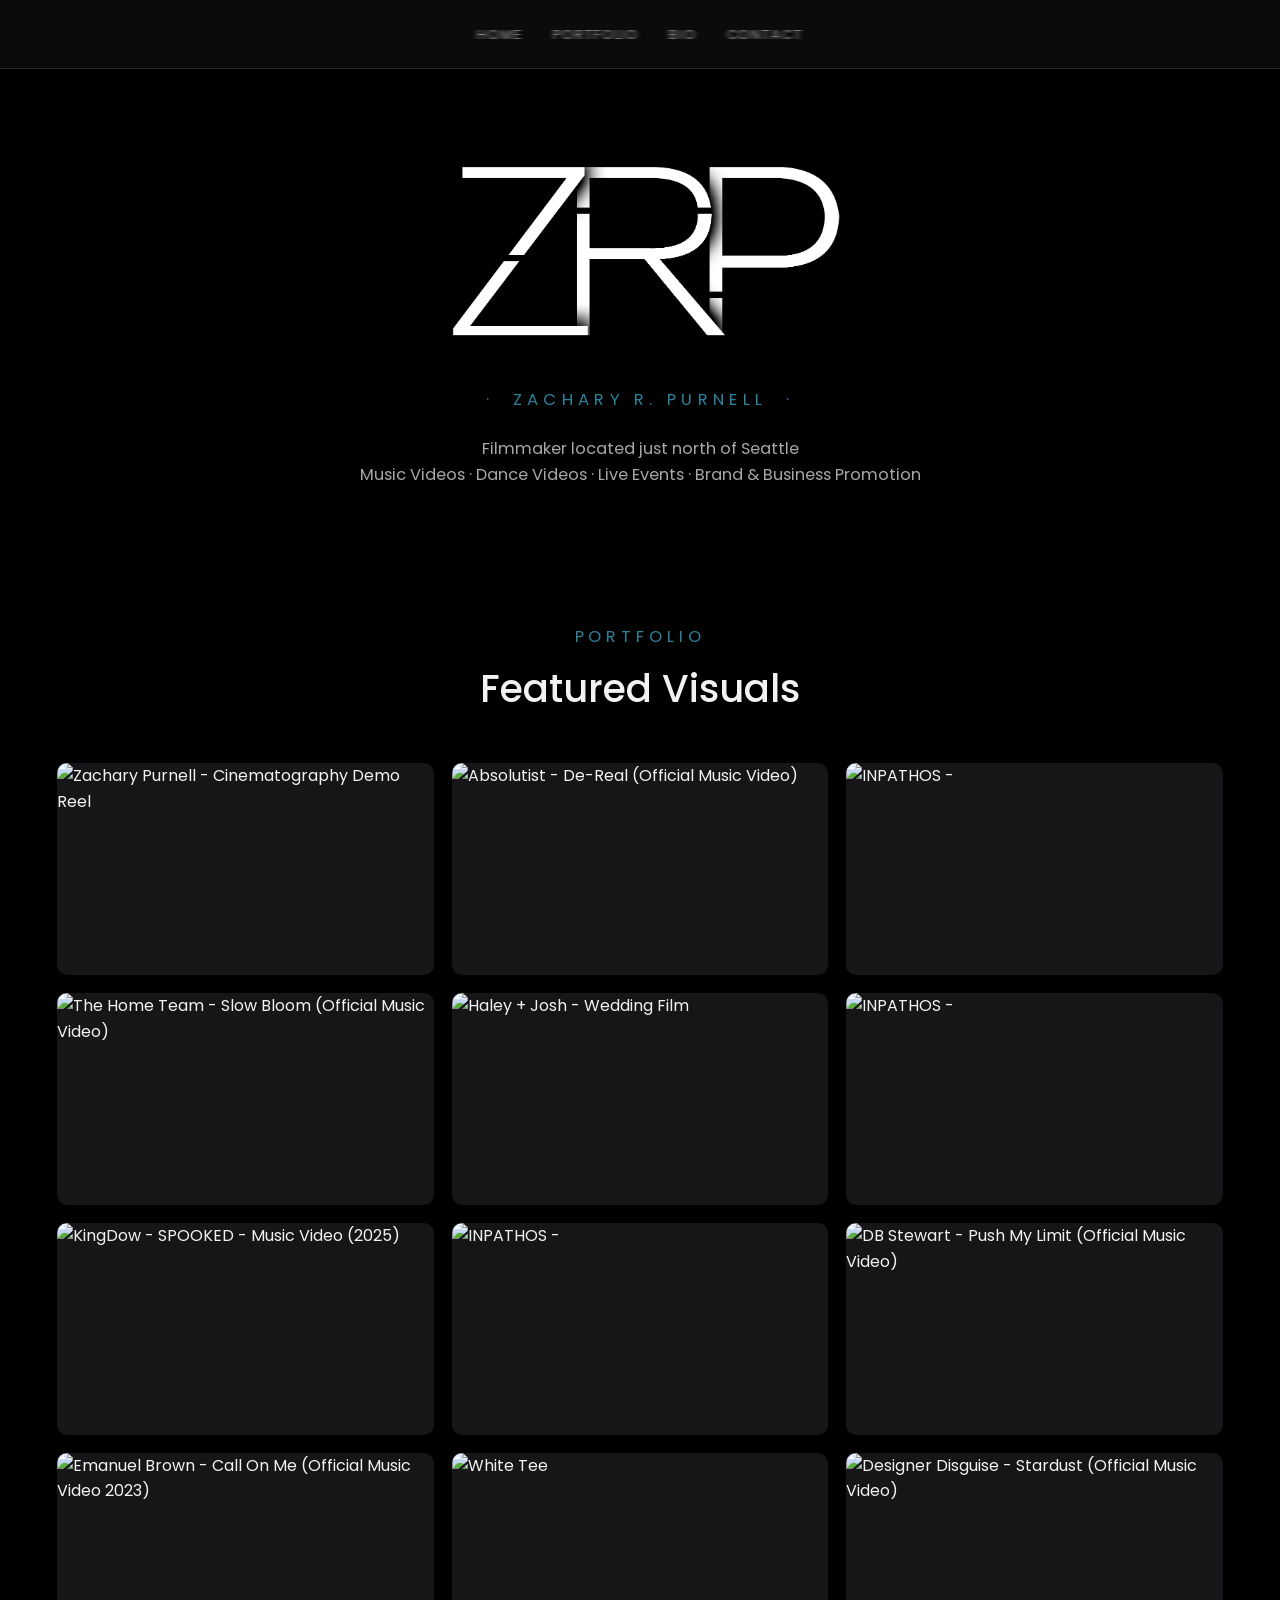
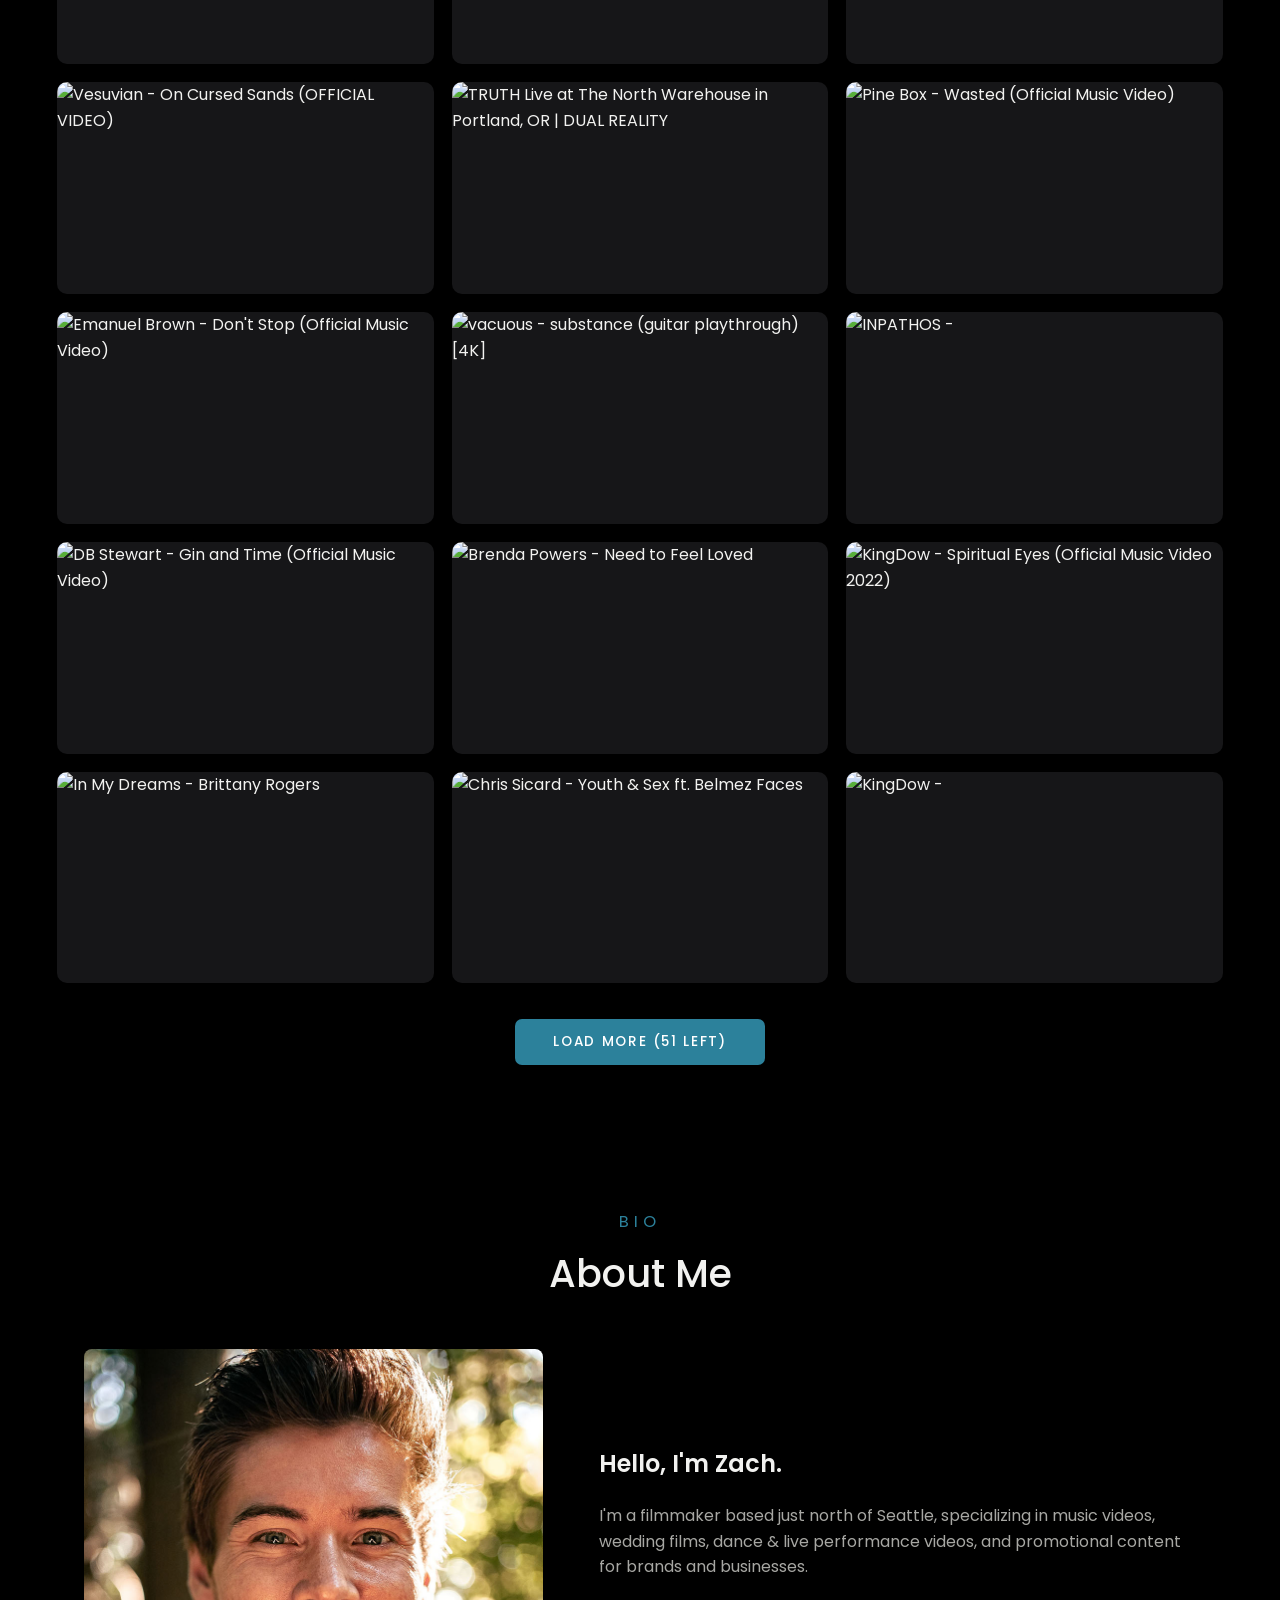
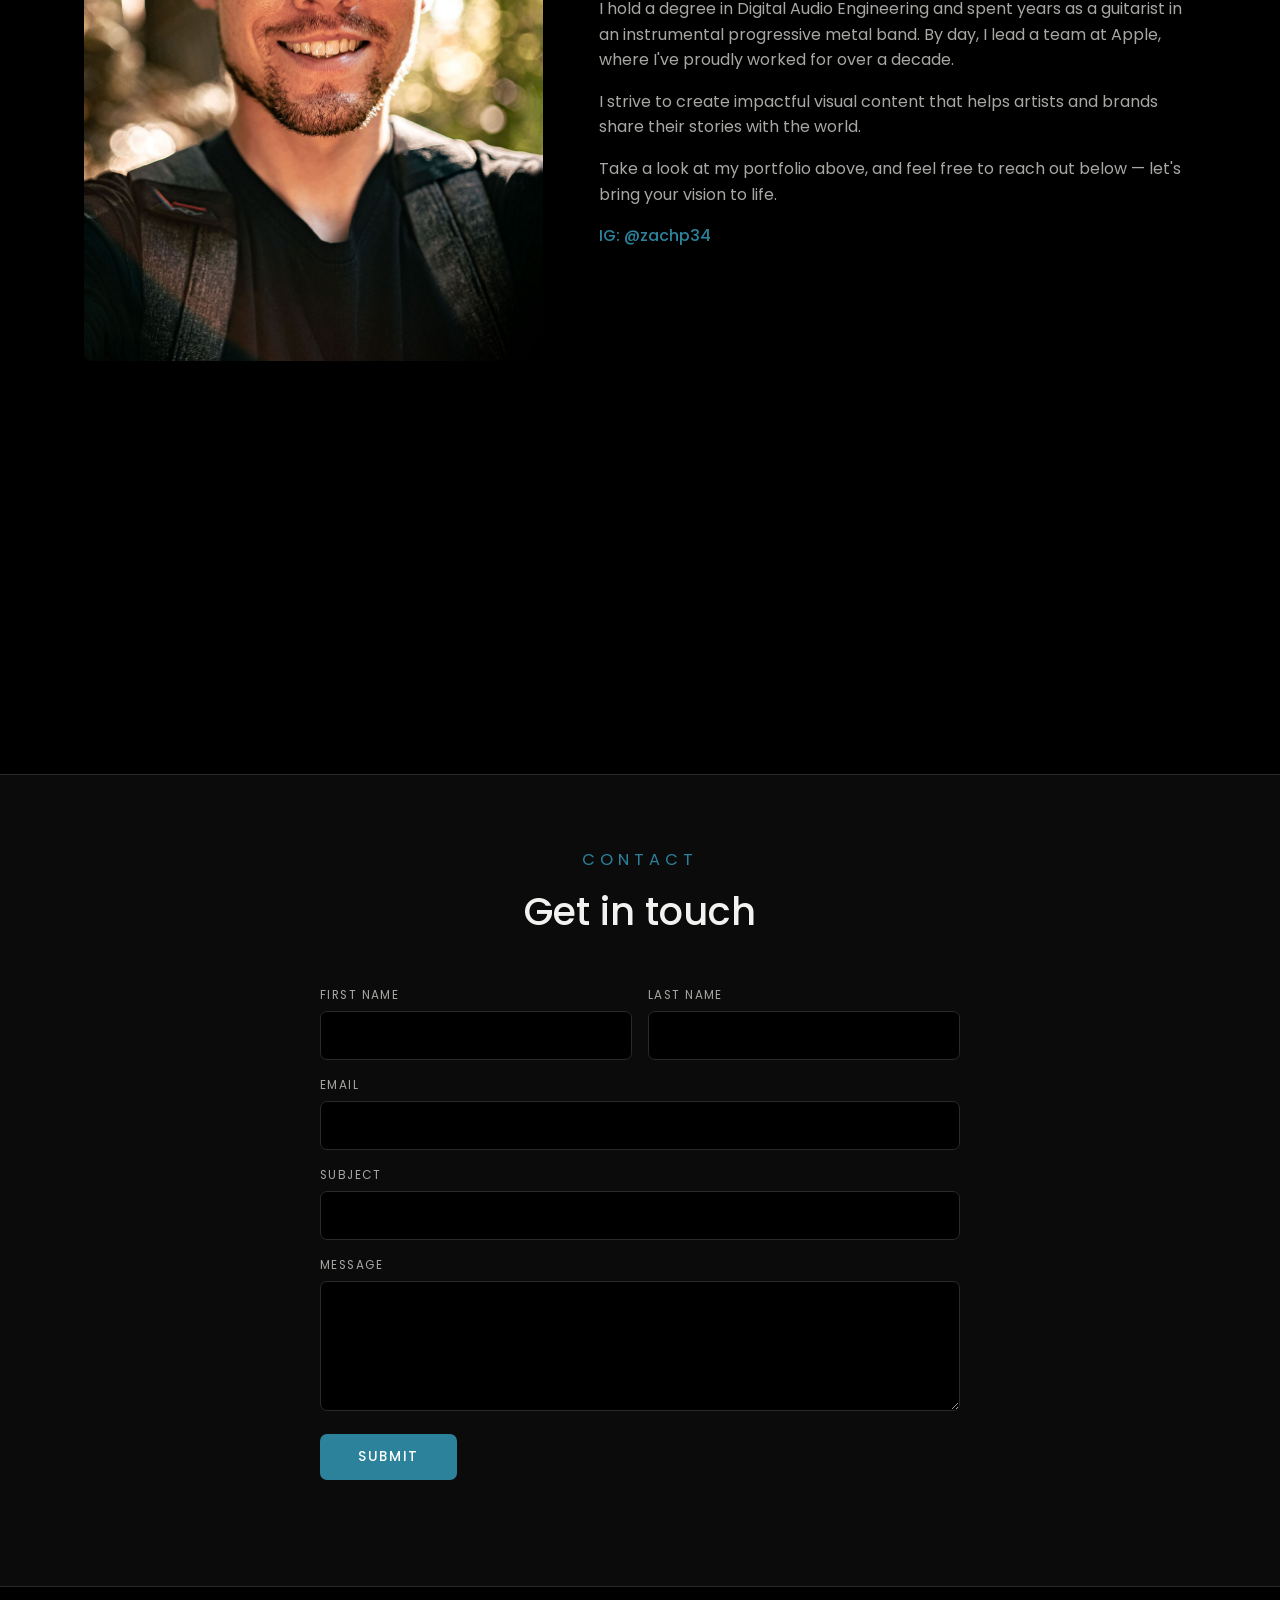
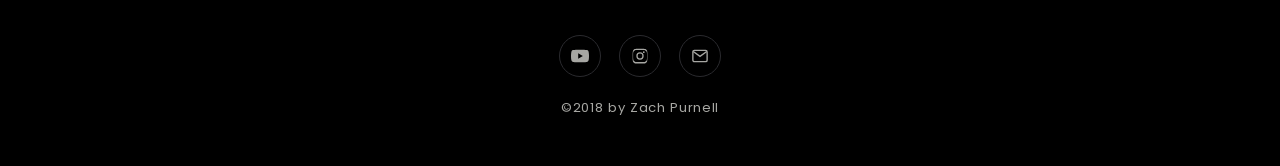
==== commit 546f3e0b: "Load 24 thumbnails initially, then 12 per Load more click" ====
--- a/index.html
+++ b/index.html
@@ -300,9 +300,10 @@
       raf = requestAnimationFrame(step);
     })();
 
-    // ---- Gallery with "Load more" (12 at a time) ----
+    // ---- Gallery with "Load more" (24 first, then 12 per click) ----
     const gallery = document.getElementById("gallery");
     const loadMoreBtn = document.getElementById("loadMore");
+    const FIRST_PAGE = 24;
     const PAGE = 12;
     let shown = 0;
 
@@ -344,7 +345,7 @@
 
     function renderNext() {
       const firstRender = shown === 0;
-      const slice = VIDEOS.slice(shown, shown + PAGE);
+      const slice = VIDEOS.slice(shown, shown + (firstRender ? FIRST_PAGE : PAGE));
       gallery.insertAdjacentHTML("beforeend", slice.map(cardHTML).join(""));
       shown += slice.length;
       if (shown >= VIDEOS.length) loadMoreBtn.style.display = "none";
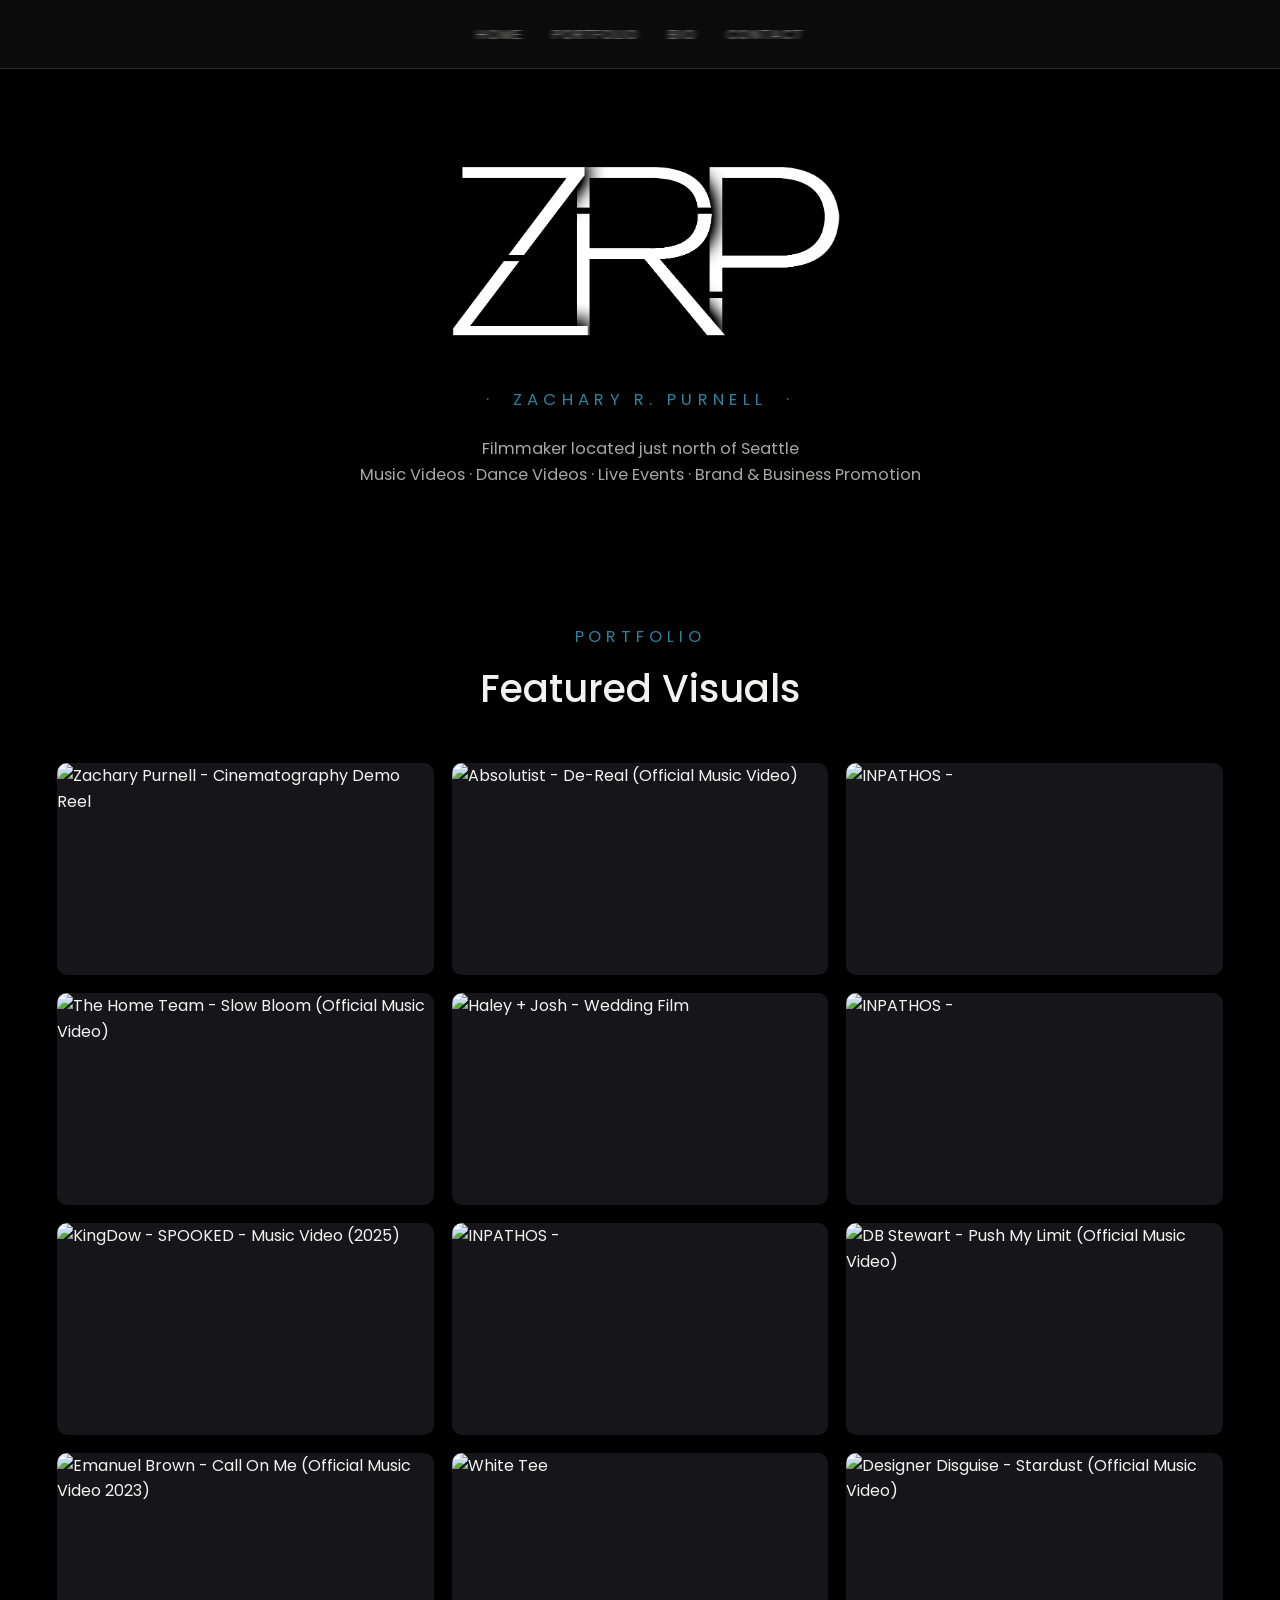
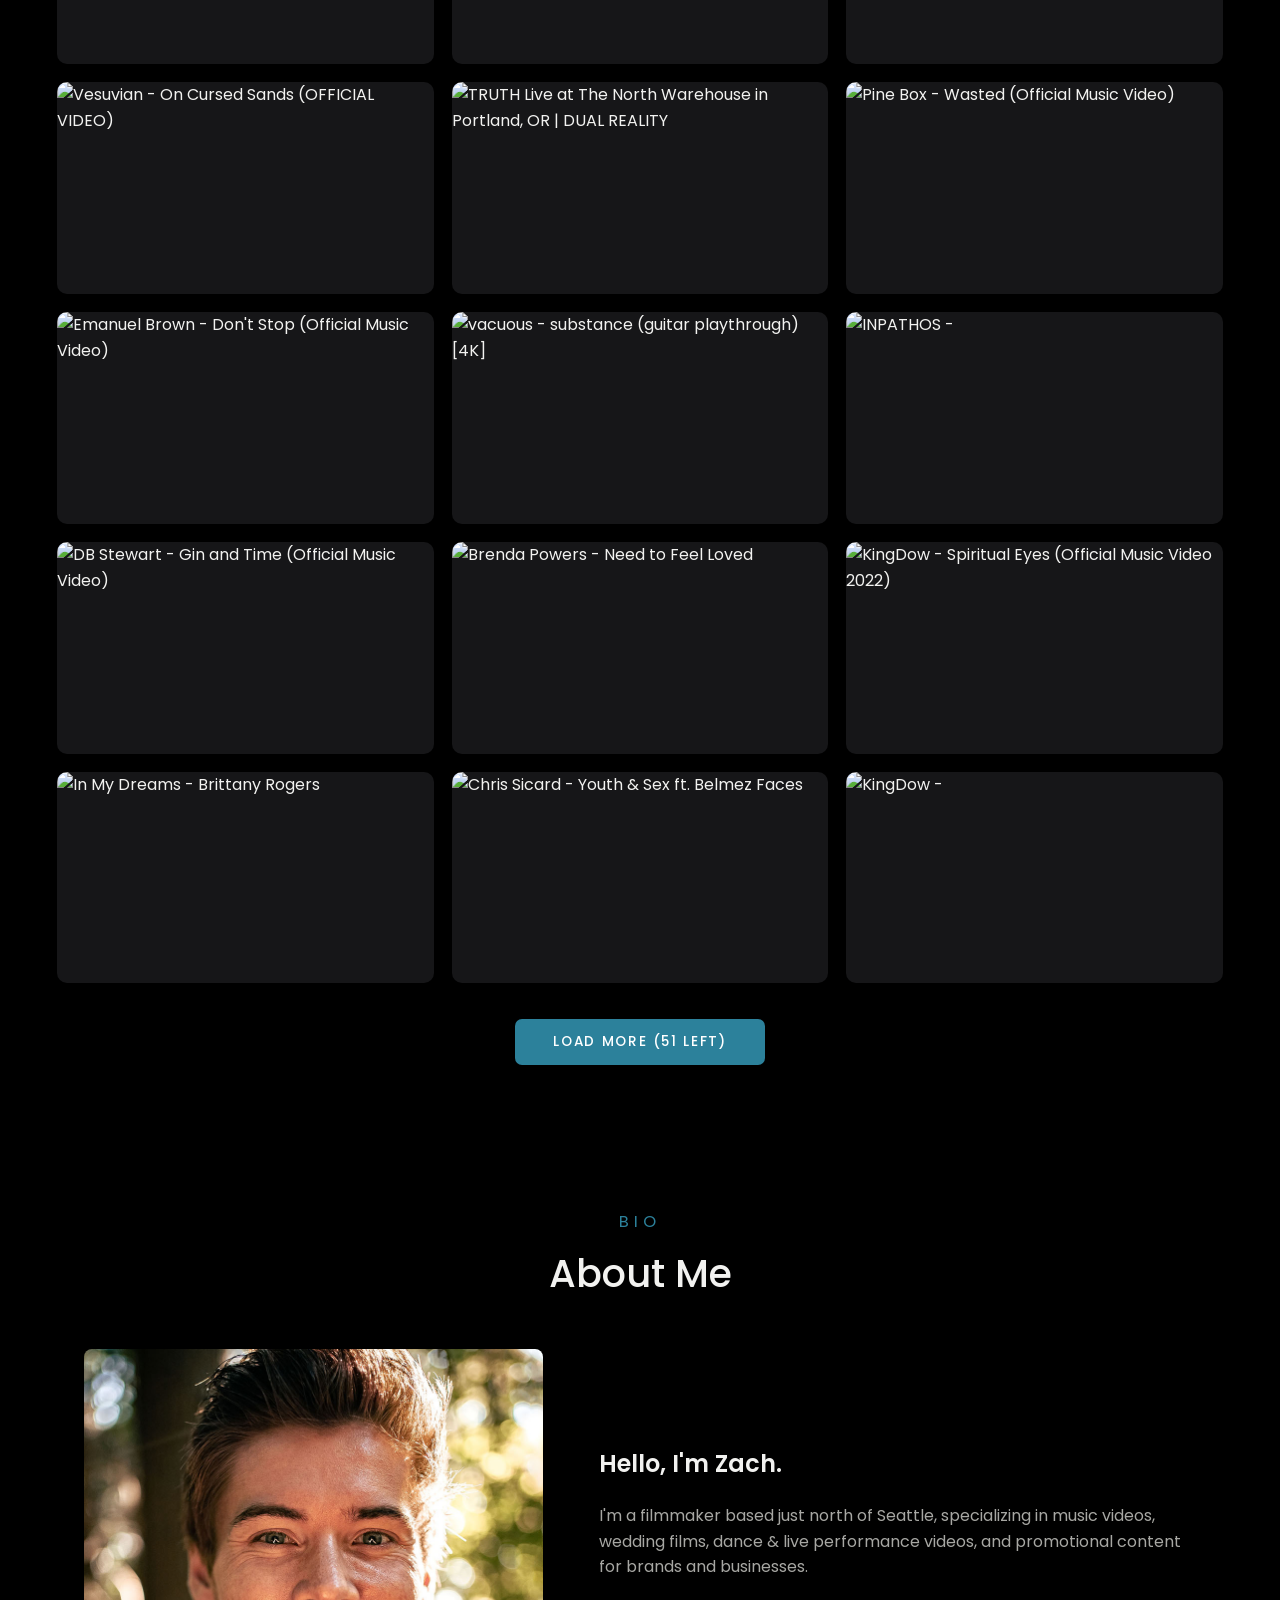
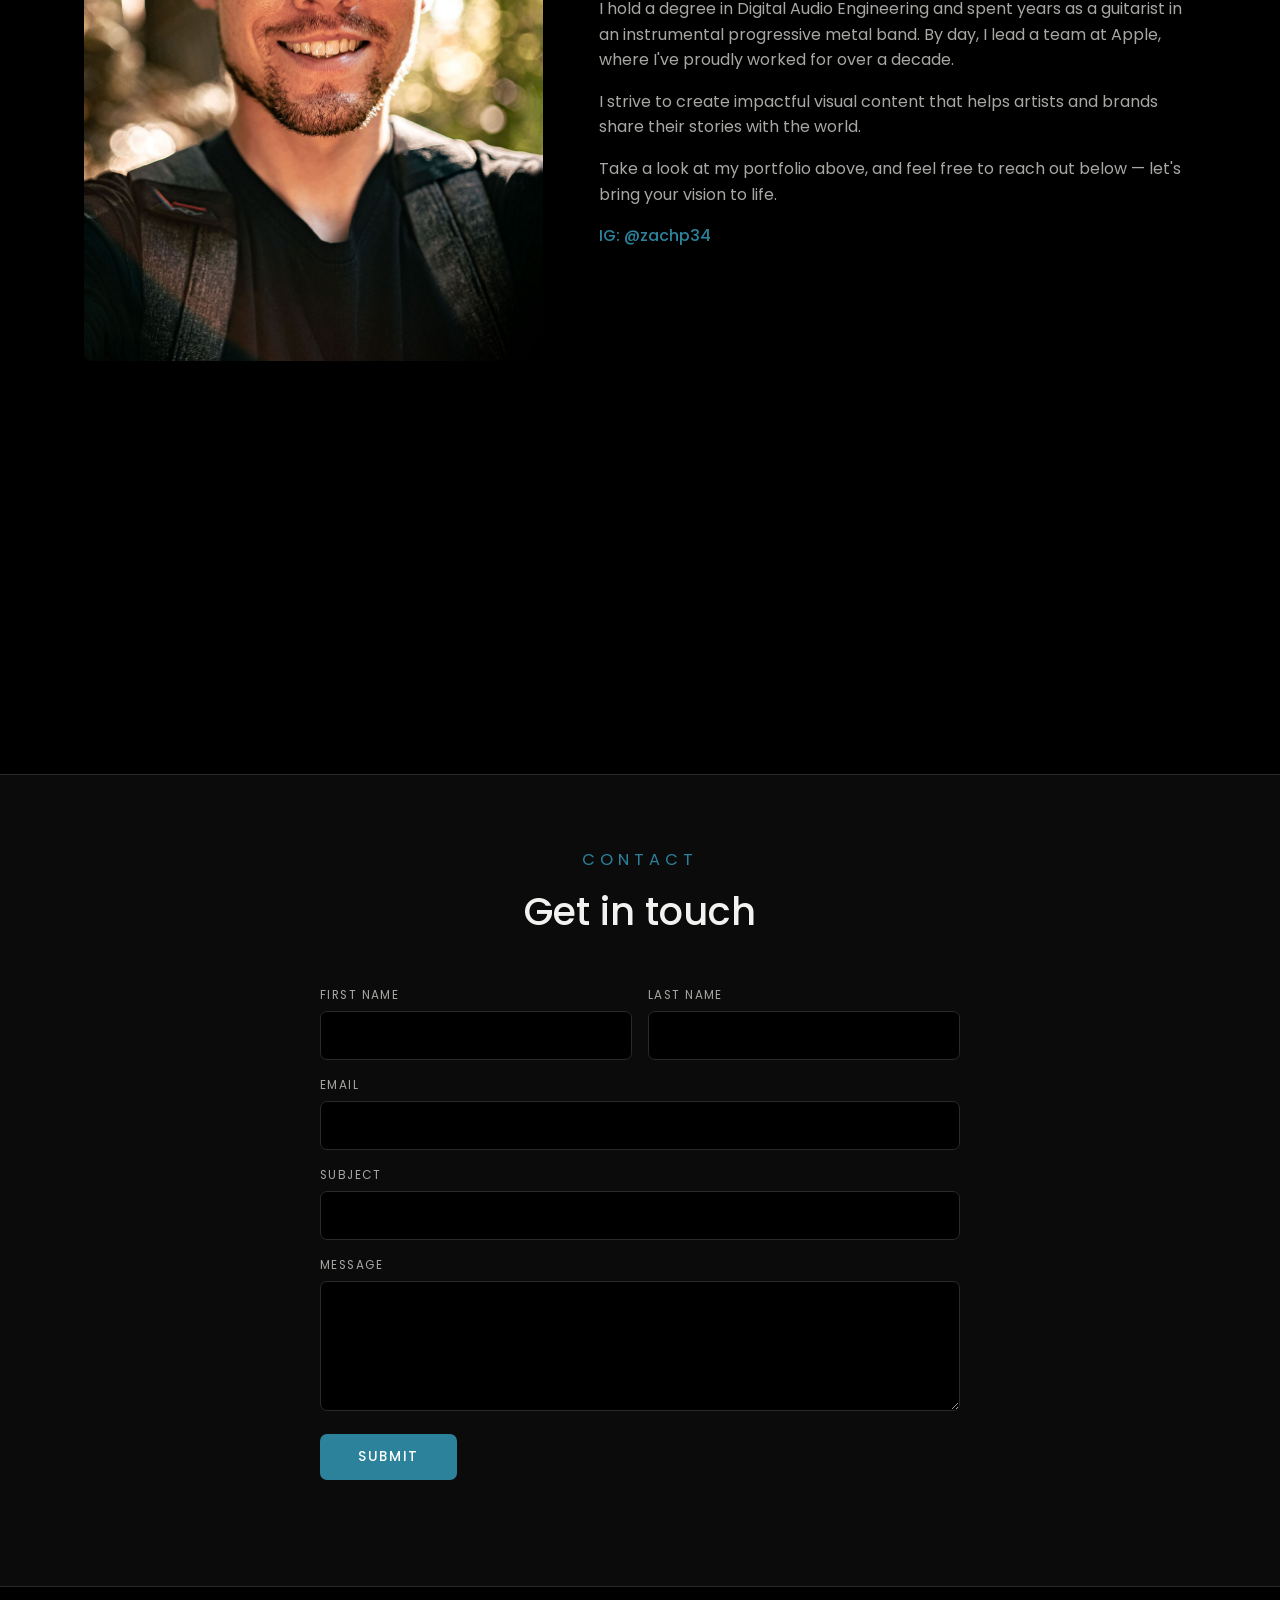
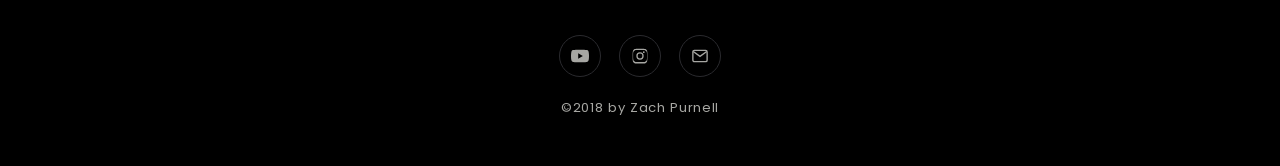
==== commit 8f1f03f2: "Add Cloudflare Turnstile to contact form" ====
--- a/index.html
+++ b/index.html
@@ -17,6 +17,7 @@
   <link rel="preconnect" href="https://fonts.gstatic.com" crossorigin />
   <link href="https://fonts.googleapis.com/css2?family=Poppins:wght@300;400;500;600&display=swap" rel="stylesheet" />
   <link rel="stylesheet" href="style.css" />
+  <script src="https://challenges.cloudflare.com/turnstile/v0/api.js" async defer></script>
 </head>
 <body class="intro">
 
@@ -227,6 +228,7 @@
           <label for="message">Message</label>
           <textarea id="message" name="message" required></textarea>
         </div>
+        <div class="cf-turnstile" data-sitekey="0x4AAAAAADh2AWk7y8OK3mU7" data-theme="dark"></div>
         <button type="submit" class="btn">Submit</button>
         <p class="form-status" id="formStatus" role="status" aria-live="polite"></p>
       </form>
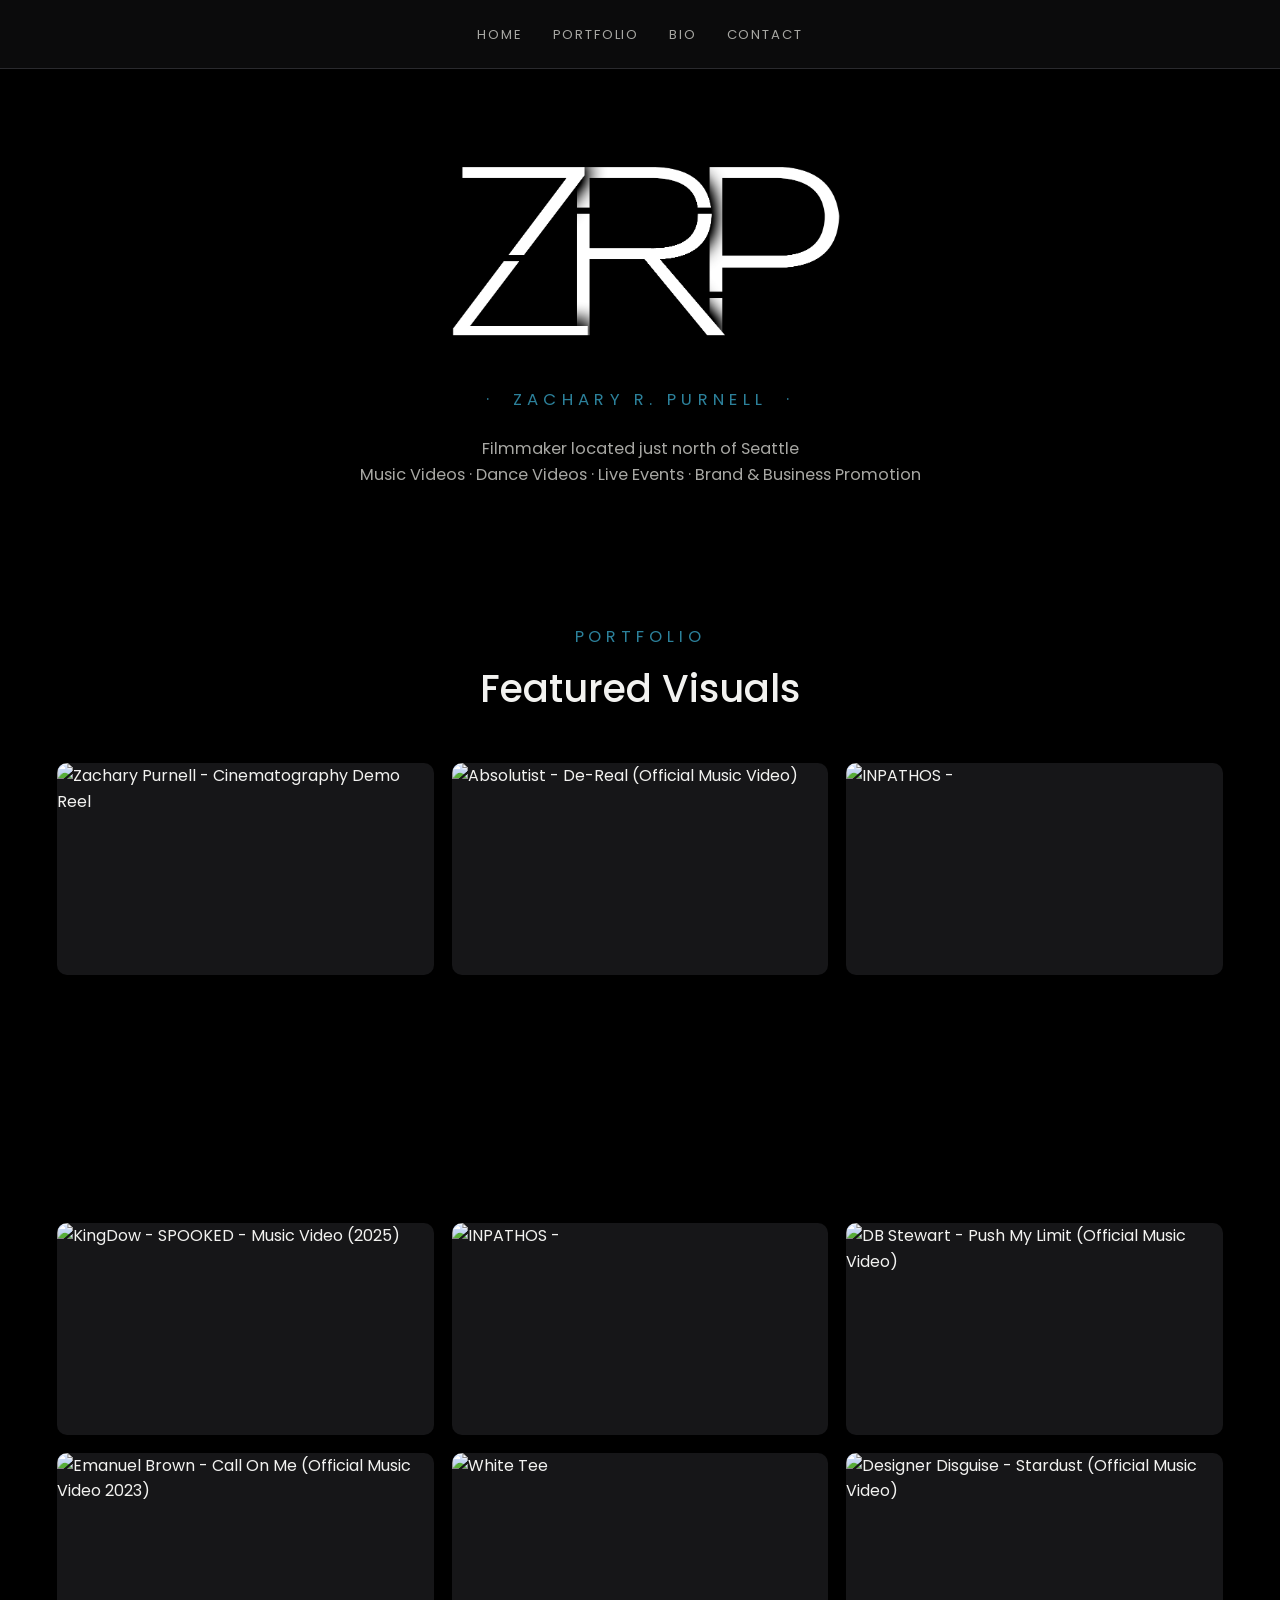
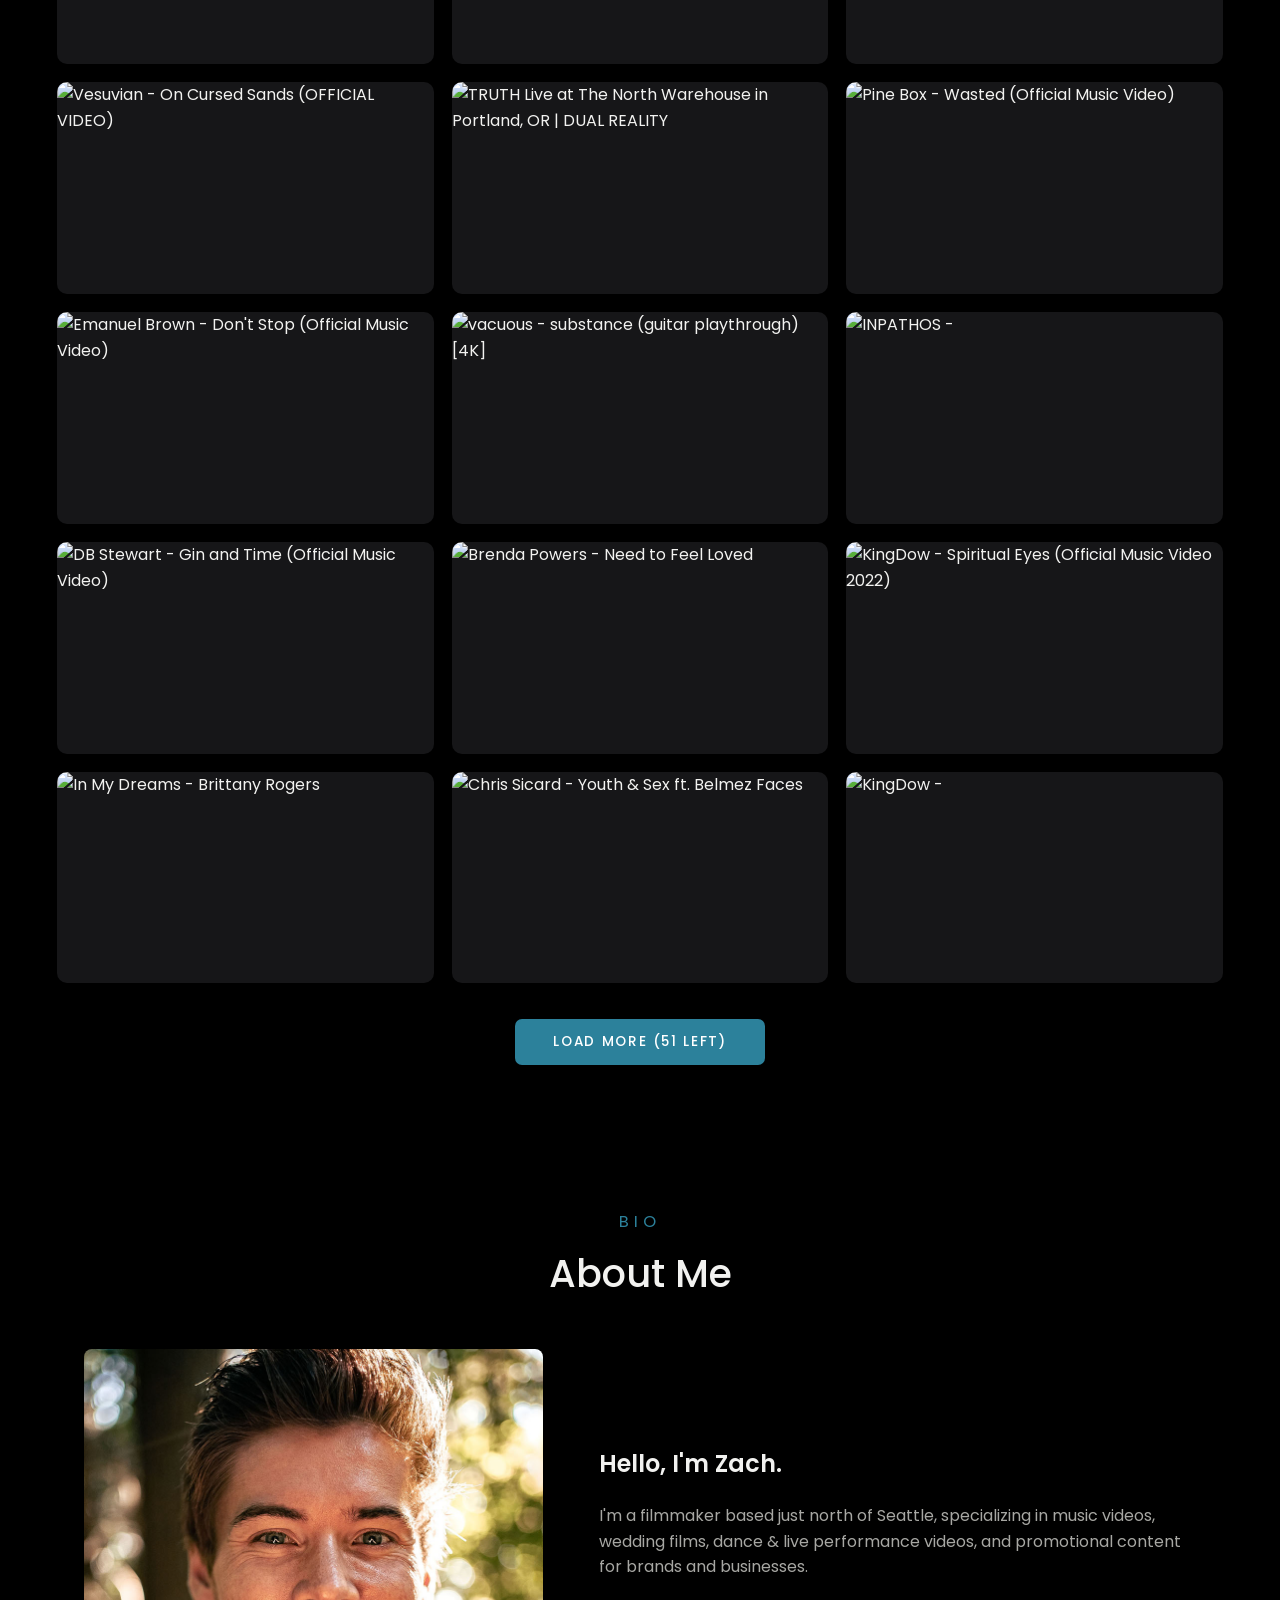
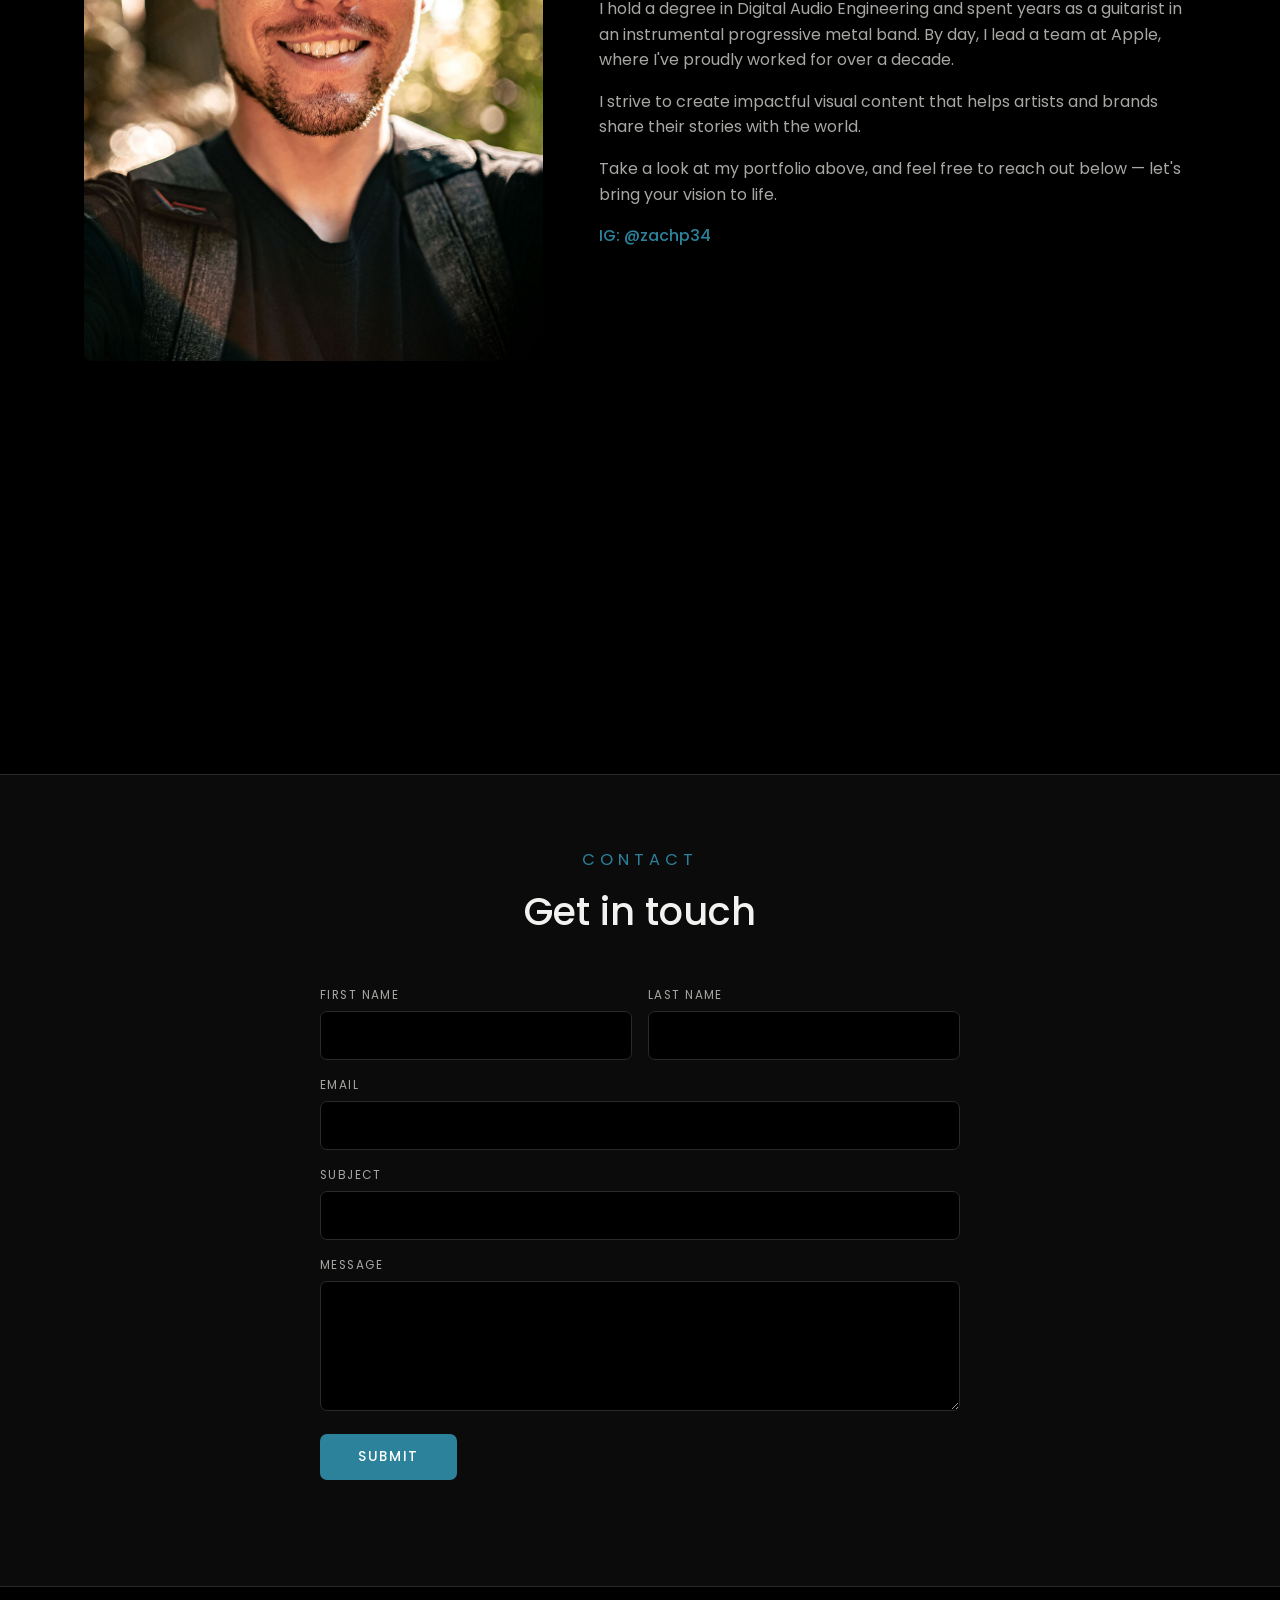
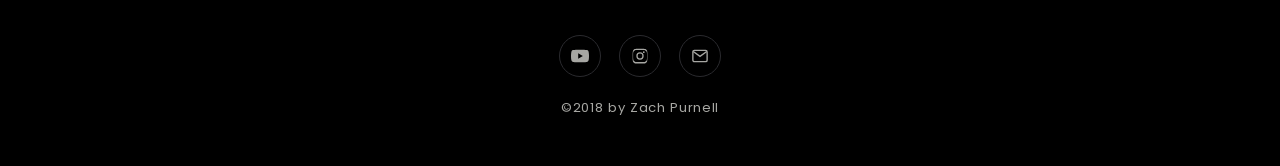
==== commit a9b904b4: "Turnstile: reveal checkbox on submit, styled to match site" ====
--- a/index.html
+++ b/index.html
@@ -228,7 +228,7 @@
           <label for="message">Message</label>
           <textarea id="message" name="message" required></textarea>
         </div>
-        <div class="cf-turnstile" data-sitekey="0x4AAAAAADh2AWk7y8OK3mU7" data-theme="dark"></div>
+        <div id="tsContainer"></div>
         <button type="submit" class="btn">Submit</button>
         <p class="form-status" id="formStatus" role="status" aria-live="polite"></p>
       </form>
@@ -567,15 +567,24 @@
     if (document.fonts && document.fonts.ready) document.fonts.ready.then(scheduleNavLayout);
 
     // ---- Contact form: AJAX submit to Formspree, inline status (no page leave) ----
+    // Turnstile (Managed widget) stays hidden until the visitor first clicks Submit.
+    // First click reveals the checkbox; once it returns a token the form auto-sends.
     const contactForm = document.getElementById("contactForm");
     const formStatus = document.getElementById("formStatus");
     if (contactForm && formStatus) {
-      contactForm.addEventListener("submit", async e => {
-        e.preventDefault();
-        const btn = contactForm.querySelector("button[type=submit]");
-        const original = btn.textContent;
-        btn.disabled = true;
-        btn.textContent = "Sending…";
+      const btn = contactForm.querySelector("button[type=submit]");
+      const tsContainer = document.getElementById("tsContainer");
+      const originalBtnText = btn.textContent;
+      let tsWidgetId = null;
+      let tsRevealed = false;
+
+      function setBusy(busy) {
+        btn.disabled = busy;
+        btn.textContent = busy ? "Sending…" : originalBtnText;
+      }
+
+      async function sendForm() {
+        setBusy(true);
         formStatus.className = "form-status";
         formStatus.textContent = "";
         try {
@@ -588,6 +597,10 @@
             contactForm.reset();
             formStatus.classList.add("ok");
             formStatus.textContent = "Thanks — your message has been sent.";
+            // hide + reset the widget again for any subsequent message
+            tsContainer.classList.remove("show");
+            tsRevealed = false;
+            if (window.turnstile && tsWidgetId !== null) turnstile.reset(tsWidgetId);
           } else {
             const data = await res.json().catch(() => ({}));
             formStatus.classList.add("err");
@@ -599,9 +612,39 @@
           formStatus.classList.add("err");
           formStatus.textContent = "Network error. Please try again.";
         } finally {
-          btn.disabled = false;
-          btn.textContent = original;
+          setBusy(false);
         }
+      }
+
+      // Render the Managed widget (hidden via CSS) as soon as the script is ready.
+      function renderTurnstile() {
+        if (!window.turnstile) { setTimeout(renderTurnstile, 150); return; }
+        tsWidgetId = turnstile.render("#tsContainer", {
+          sitekey: "0x4AAAAAADh2AWk7y8OK3mU7",
+          theme: "dark",
+          callback: () => sendForm(),          // token received -> send
+          "error-callback": () => {
+            formStatus.className = "form-status err";
+            formStatus.textContent = "Verification failed. Please try again.";
+          }
+        });
+      }
+      renderTurnstile();
+
+      contactForm.addEventListener("submit", e => {
+        e.preventDefault();
+        // First submit: reveal the checkbox and ask the visitor to verify.
+        if (!tsRevealed) {
+          tsRevealed = true;
+          tsContainer.classList.add("show");
+          formStatus.className = "form-status";
+          formStatus.textContent = "Please verify you're human below to send.";
+          tsContainer.scrollIntoView({ behavior: "smooth", block: "nearest" });
+          return;
+        }
+        // Turnstile unavailable (script blocked): send anyway rather than trap them.
+        if (!window.turnstile) sendForm();
+        // Otherwise sending is driven by the Turnstile callback once checked.
       });
     }
   </script>
--- a/style.css
+++ b/style.css
@@ -529,6 +529,30 @@
 .form-status.ok  { color: var(--accent-hi); }
 .form-status.err { color: #e06b6b; }
 
+/* Turnstile: hidden until first Submit, then fades/slides in to match the form */
+#tsContainer {
+  max-height: 0;
+  overflow: hidden;
+  opacity: 0;
+  transform: translateY(-6px);
+  margin: 0;
+  transition: max-height 0.45s ease, opacity 0.35s ease, transform 0.35s ease, margin 0.45s ease;
+}
+#tsContainer.show {
+  max-height: 90px;
+  opacity: 1;
+  transform: translateY(0);
+  margin: 0 0 18px;
+}
+/* The widget iframe is fixed-size; frame it so it reads as part of the form */
+#tsContainer .cf-turnstile {
+  display: inline-block;
+  padding: 8px;
+  background: var(--bg);
+  border: 1px solid var(--line);
+  border-radius: 7px;
+}
+
 /* ---------- Footer ---------- */
 footer {
   text-align: center;
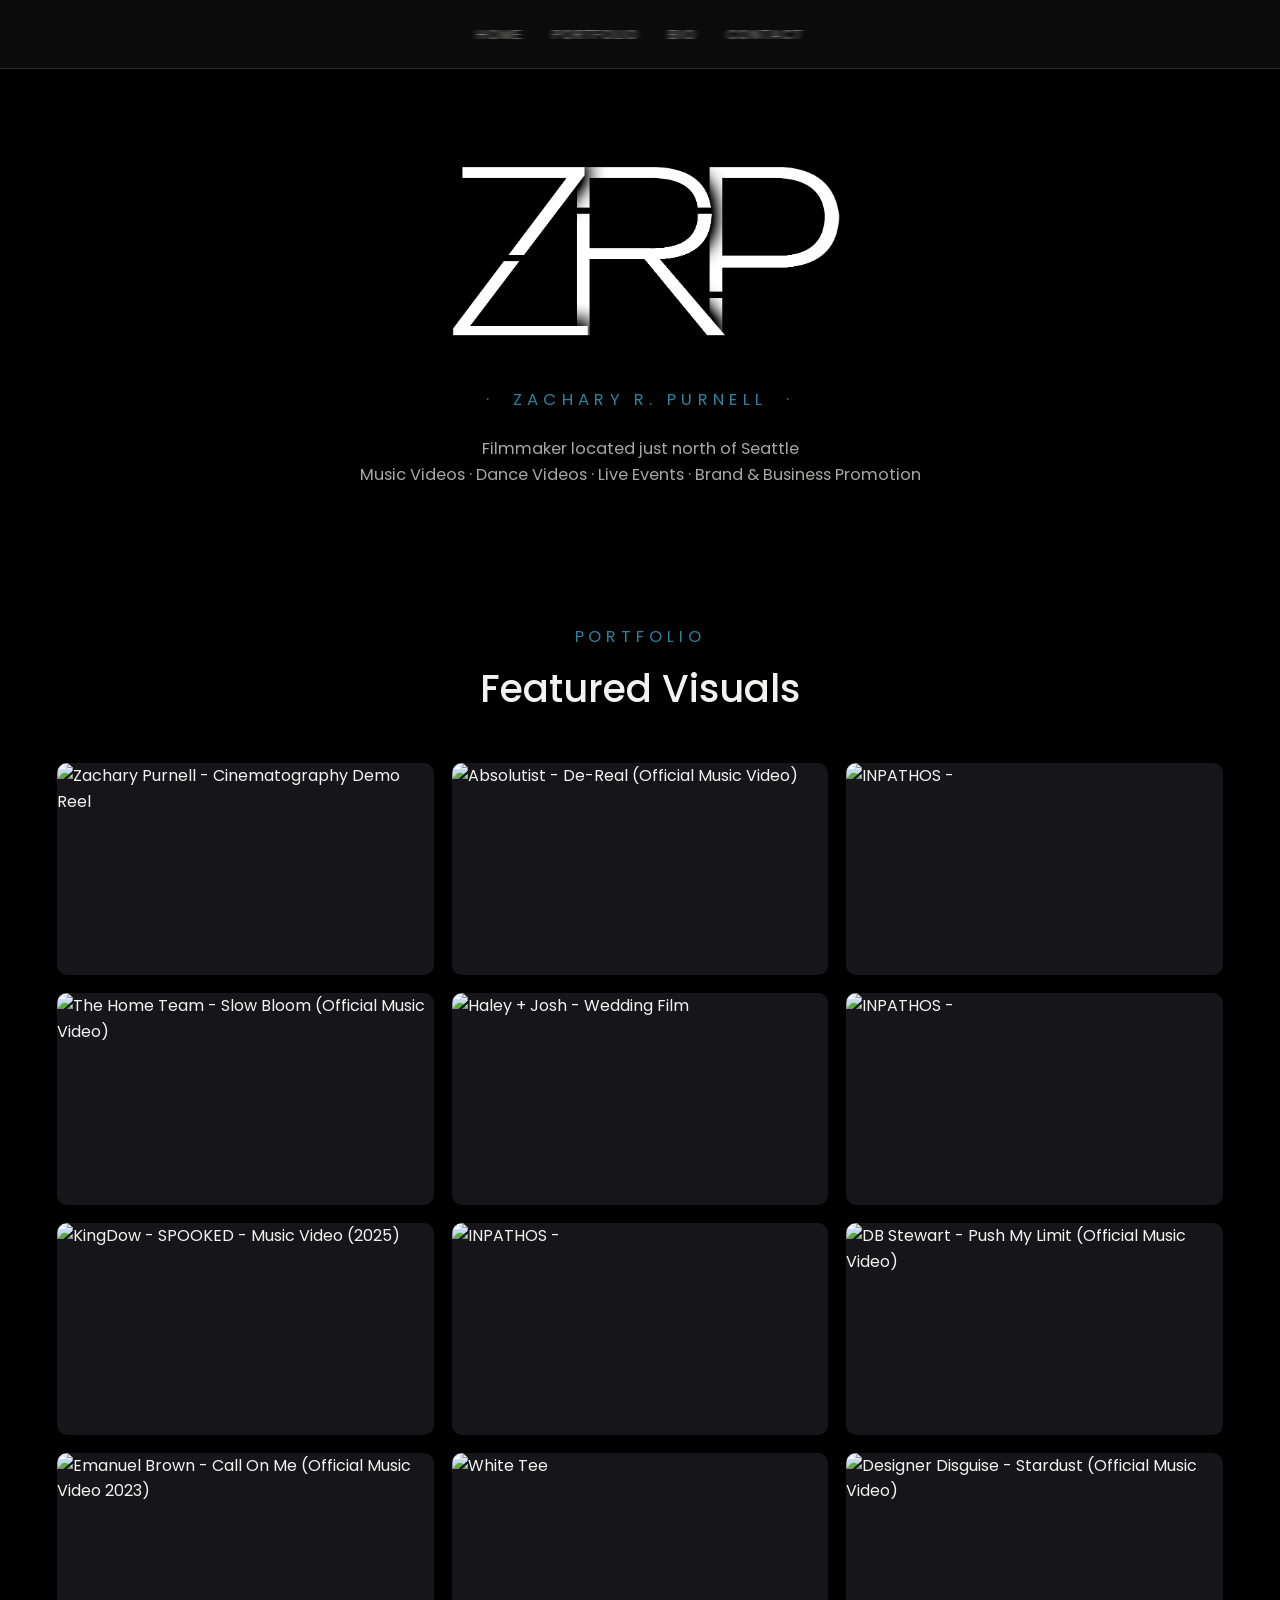
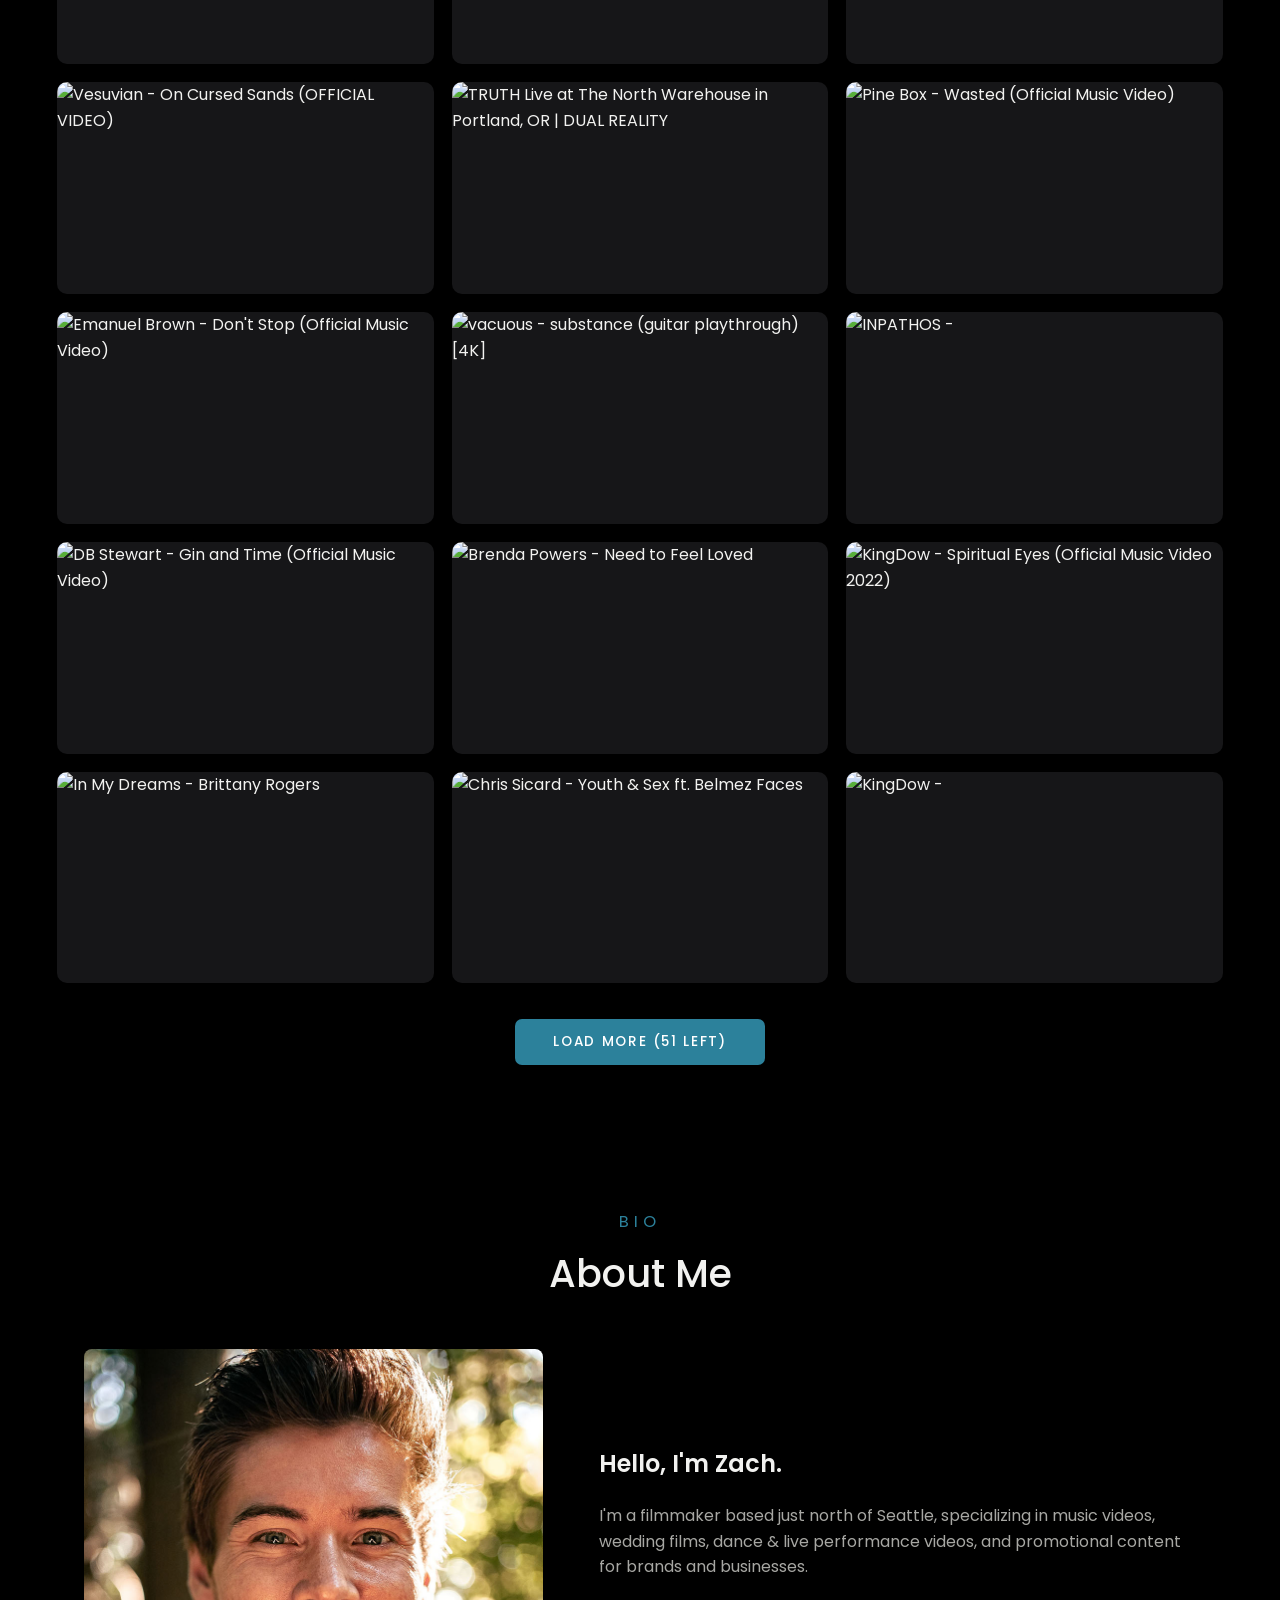
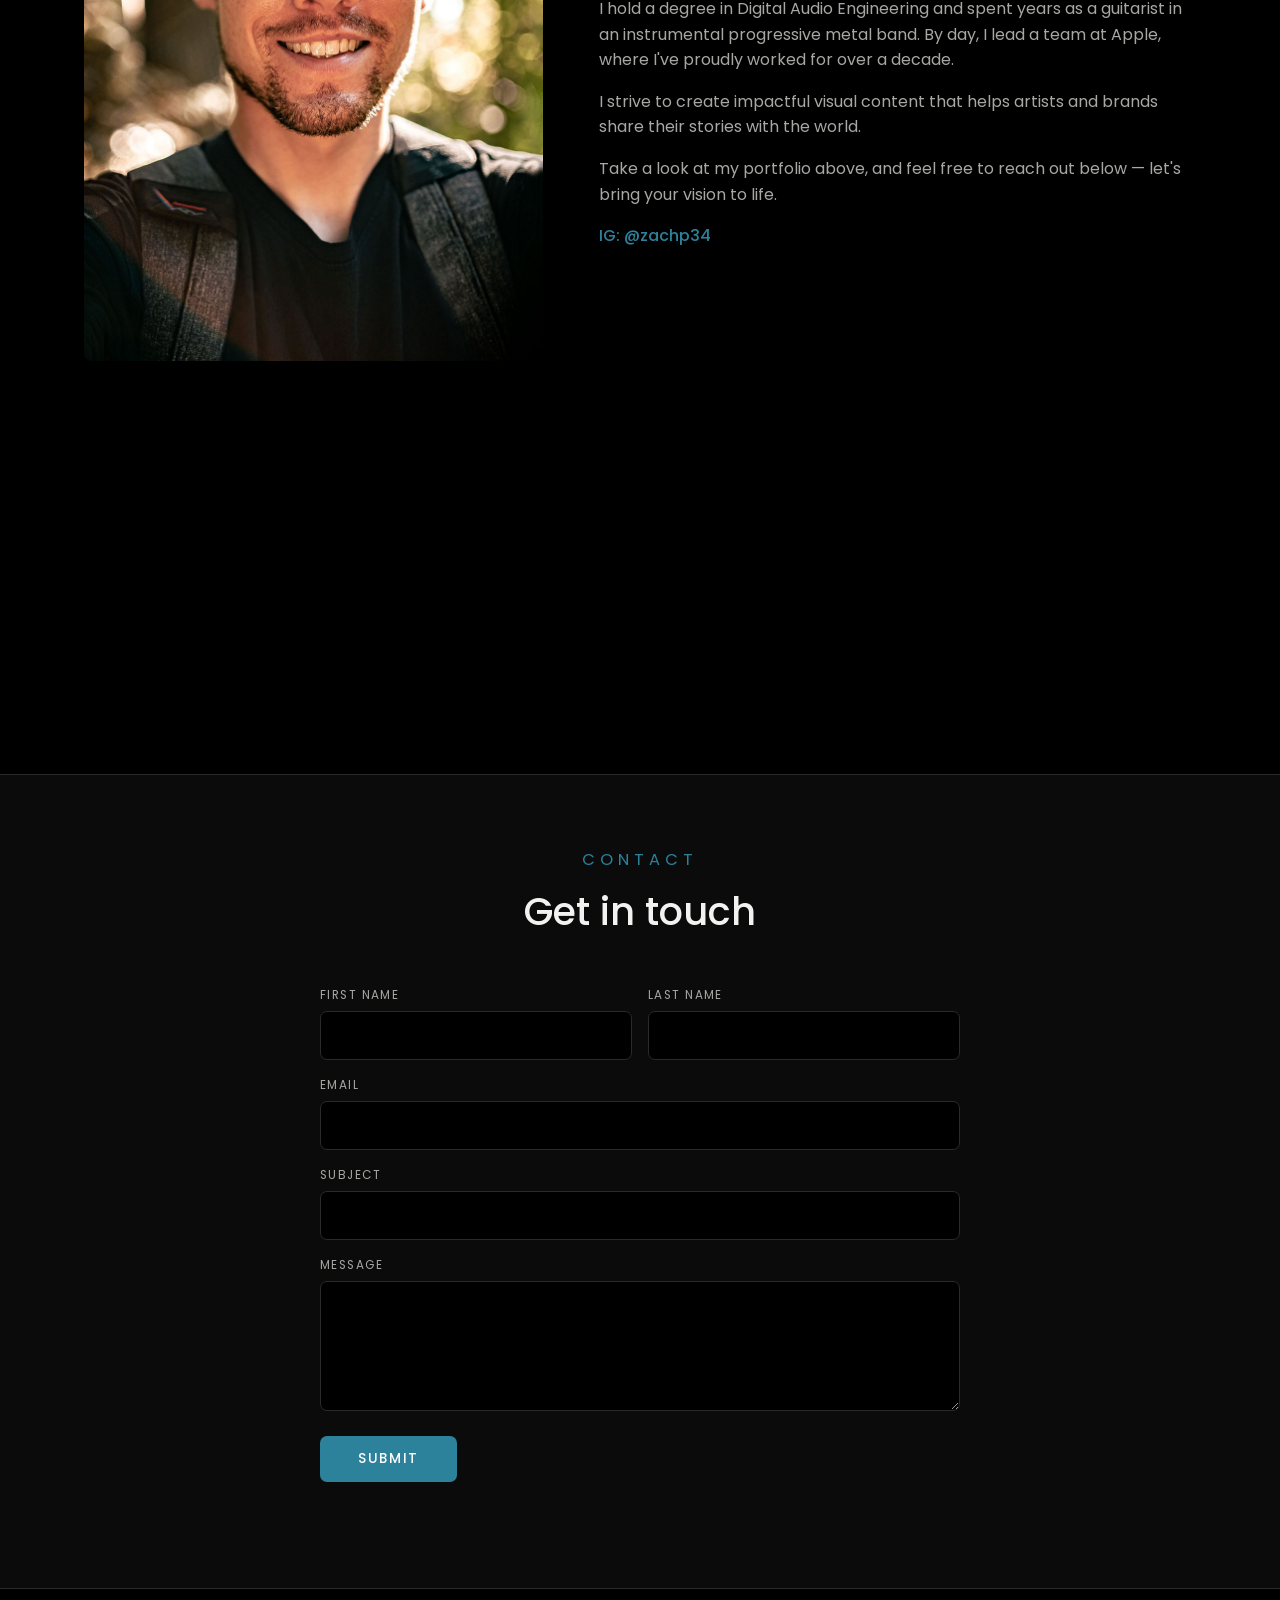
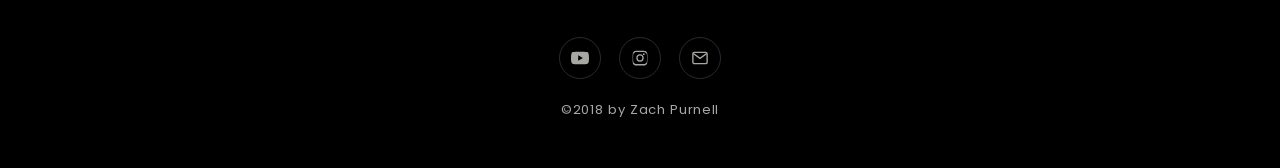
==== commit f89edd62: "Fix Turnstile submit loop: revert to visible widget, token in FormData" ====
--- a/index.html
+++ b/index.html
@@ -228,7 +228,7 @@
           <label for="message">Message</label>
           <textarea id="message" name="message" required></textarea>
         </div>
-        <div id="tsContainer"></div>
+        <div class="cf-turnstile" data-sitekey="0x4AAAAAADh2AWk7y8OK3mU7" data-theme="dark"></div>
         <button type="submit" class="btn">Submit</button>
         <p class="form-status" id="formStatus" role="status" aria-live="polite"></p>
       </form>
@@ -567,24 +567,19 @@
     if (document.fonts && document.fonts.ready) document.fonts.ready.then(scheduleNavLayout);
 
     // ---- Contact form: AJAX submit to Formspree, inline status (no page leave) ----
-    // Turnstile (Managed widget) stays hidden until the visitor first clicks Submit.
-    // First click reveals the checkbox; once it returns a token the form auto-sends.
+    // Turnstile (visible Managed widget) sits in the form; its token rides along
+    // in FormData on a normal submit. No callback-driven sending (that loops in
+    // Managed mode, which auto-issues tokens).
     const contactForm = document.getElementById("contactForm");
     const formStatus = document.getElementById("formStatus");
     if (contactForm && formStatus) {
       const btn = contactForm.querySelector("button[type=submit]");
-      const tsContainer = document.getElementById("tsContainer");
       const originalBtnText = btn.textContent;
-      let tsWidgetId = null;
-      let tsRevealed = false;
-
-      function setBusy(busy) {
-        btn.disabled = busy;
-        btn.textContent = busy ? "Sending…" : originalBtnText;
-      }
-
-      async function sendForm() {
-        setBusy(true);
+
+      contactForm.addEventListener("submit", async e => {
+        e.preventDefault();
+        btn.disabled = true;
+        btn.textContent = "Sending…";
         formStatus.className = "form-status";
         formStatus.textContent = "";
         try {
@@ -597,10 +592,7 @@
             contactForm.reset();
             formStatus.classList.add("ok");
             formStatus.textContent = "Thanks — your message has been sent.";
-            // hide + reset the widget again for any subsequent message
-            tsContainer.classList.remove("show");
-            tsRevealed = false;
-            if (window.turnstile && tsWidgetId !== null) turnstile.reset(tsWidgetId);
+            if (window.turnstile) turnstile.reset();   // re-arm widget for next time
           } else {
             const data = await res.json().catch(() => ({}));
             formStatus.classList.add("err");
@@ -612,39 +604,9 @@
           formStatus.classList.add("err");
           formStatus.textContent = "Network error. Please try again.";
         } finally {
-          setBusy(false);
+          btn.disabled = false;
+          btn.textContent = originalBtnText;
         }
-      }
-
-      // Render the Managed widget (hidden via CSS) as soon as the script is ready.
-      function renderTurnstile() {
-        if (!window.turnstile) { setTimeout(renderTurnstile, 150); return; }
-        tsWidgetId = turnstile.render("#tsContainer", {
-          sitekey: "0x4AAAAAADh2AWk7y8OK3mU7",
-          theme: "dark",
-          callback: () => sendForm(),          // token received -> send
-          "error-callback": () => {
-            formStatus.className = "form-status err";
-            formStatus.textContent = "Verification failed. Please try again.";
-          }
-        });
-      }
-      renderTurnstile();
-
-      contactForm.addEventListener("submit", e => {
-        e.preventDefault();
-        // First submit: reveal the checkbox and ask the visitor to verify.
-        if (!tsRevealed) {
-          tsRevealed = true;
-          tsContainer.classList.add("show");
-          formStatus.className = "form-status";
-          formStatus.textContent = "Please verify you're human below to send.";
-          tsContainer.scrollIntoView({ behavior: "smooth", block: "nearest" });
-          return;
-        }
-        // Turnstile unavailable (script blocked): send anyway rather than trap them.
-        if (!window.turnstile) sendForm();
-        // Otherwise sending is driven by the Turnstile callback once checked.
       });
     }
   </script>
--- a/style.css
+++ b/style.css
@@ -529,29 +529,8 @@
 .form-status.ok  { color: var(--accent-hi); }
 .form-status.err { color: #e06b6b; }
 
-/* Turnstile: hidden until first Submit, then fades/slides in to match the form */
-#tsContainer {
-  max-height: 0;
-  overflow: hidden;
-  opacity: 0;
-  transform: translateY(-6px);
-  margin: 0;
-  transition: max-height 0.45s ease, opacity 0.35s ease, transform 0.35s ease, margin 0.45s ease;
-}
-#tsContainer.show {
-  max-height: 90px;
-  opacity: 1;
-  transform: translateY(0);
-  margin: 0 0 18px;
-}
-/* The widget iframe is fixed-size; frame it so it reads as part of the form */
-#tsContainer .cf-turnstile {
-  display: inline-block;
-  padding: 8px;
-  background: var(--bg);
-  border: 1px solid var(--line);
-  border-radius: 7px;
-}
+/* Turnstile widget: space it to sit naturally above the Submit button */
+.cf-turnstile { margin: 4px 0 18px; }
 
 /* ---------- Footer ---------- */
 footer {
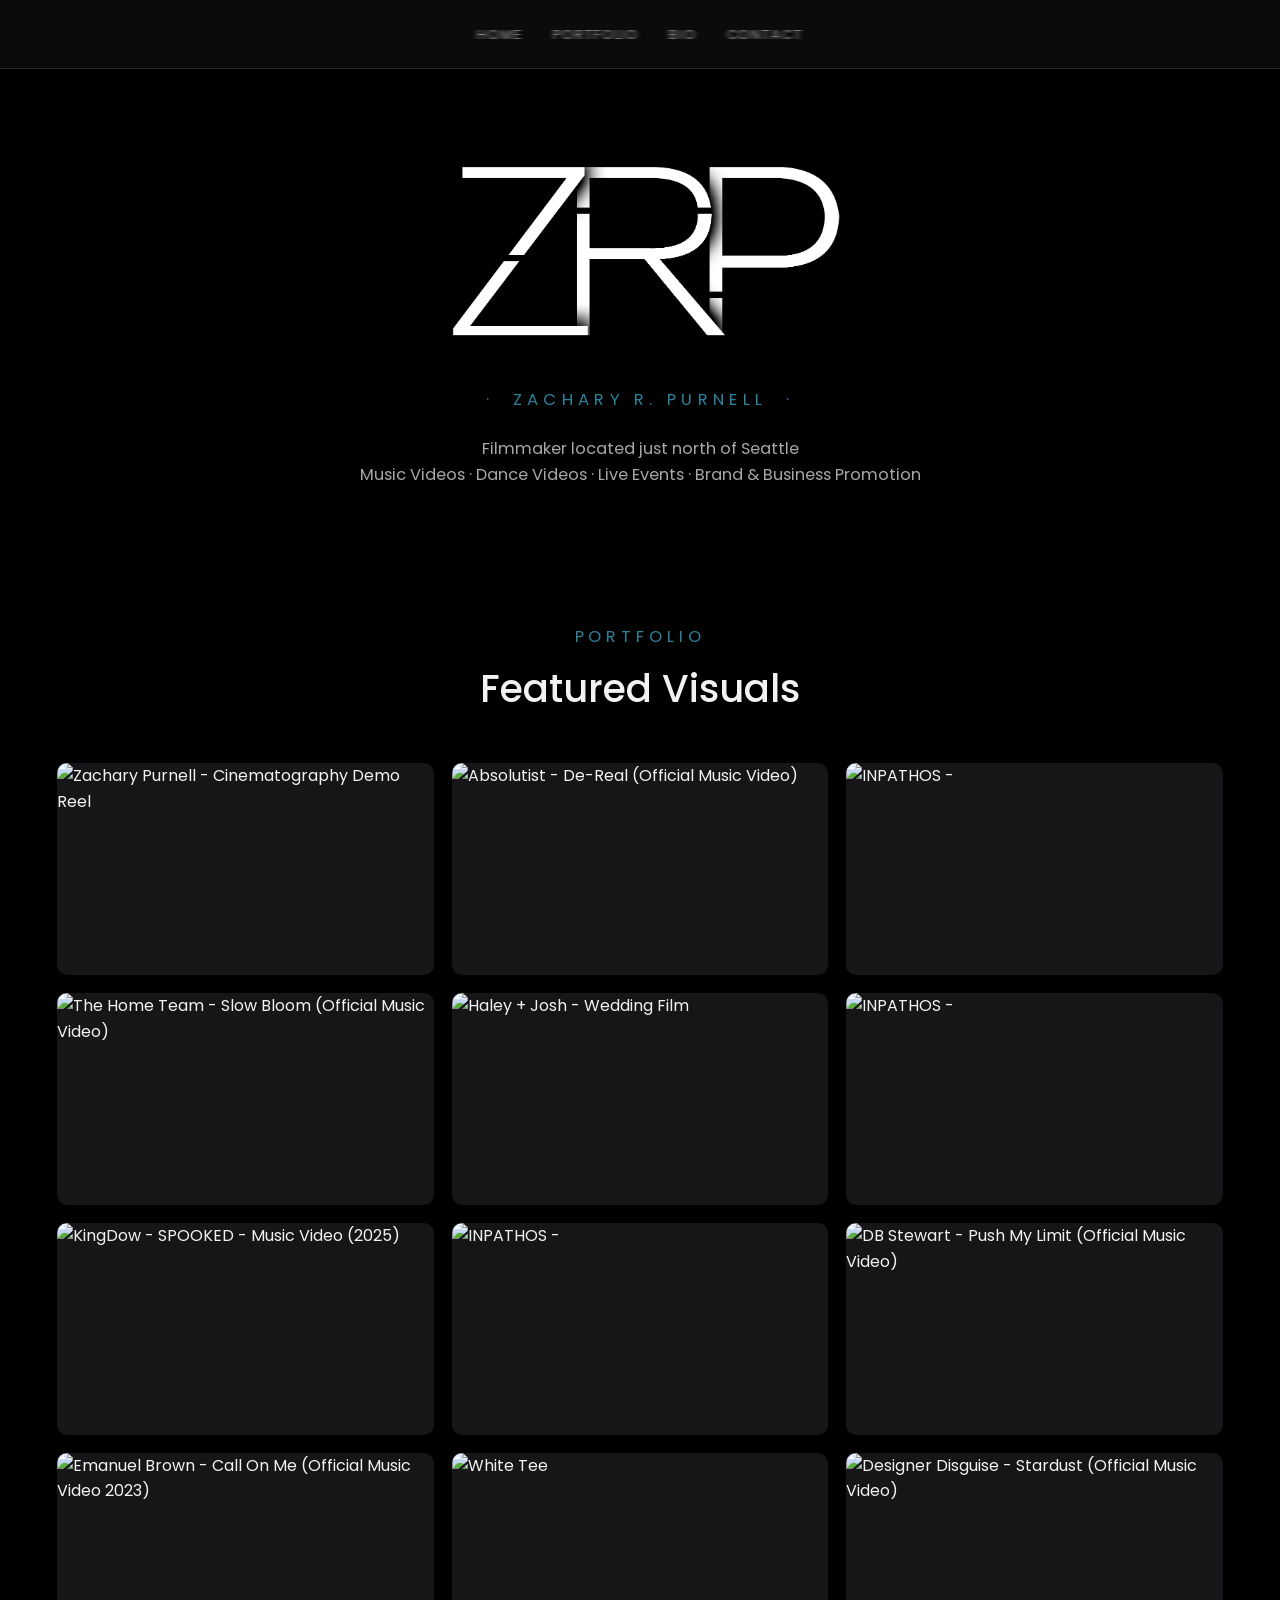
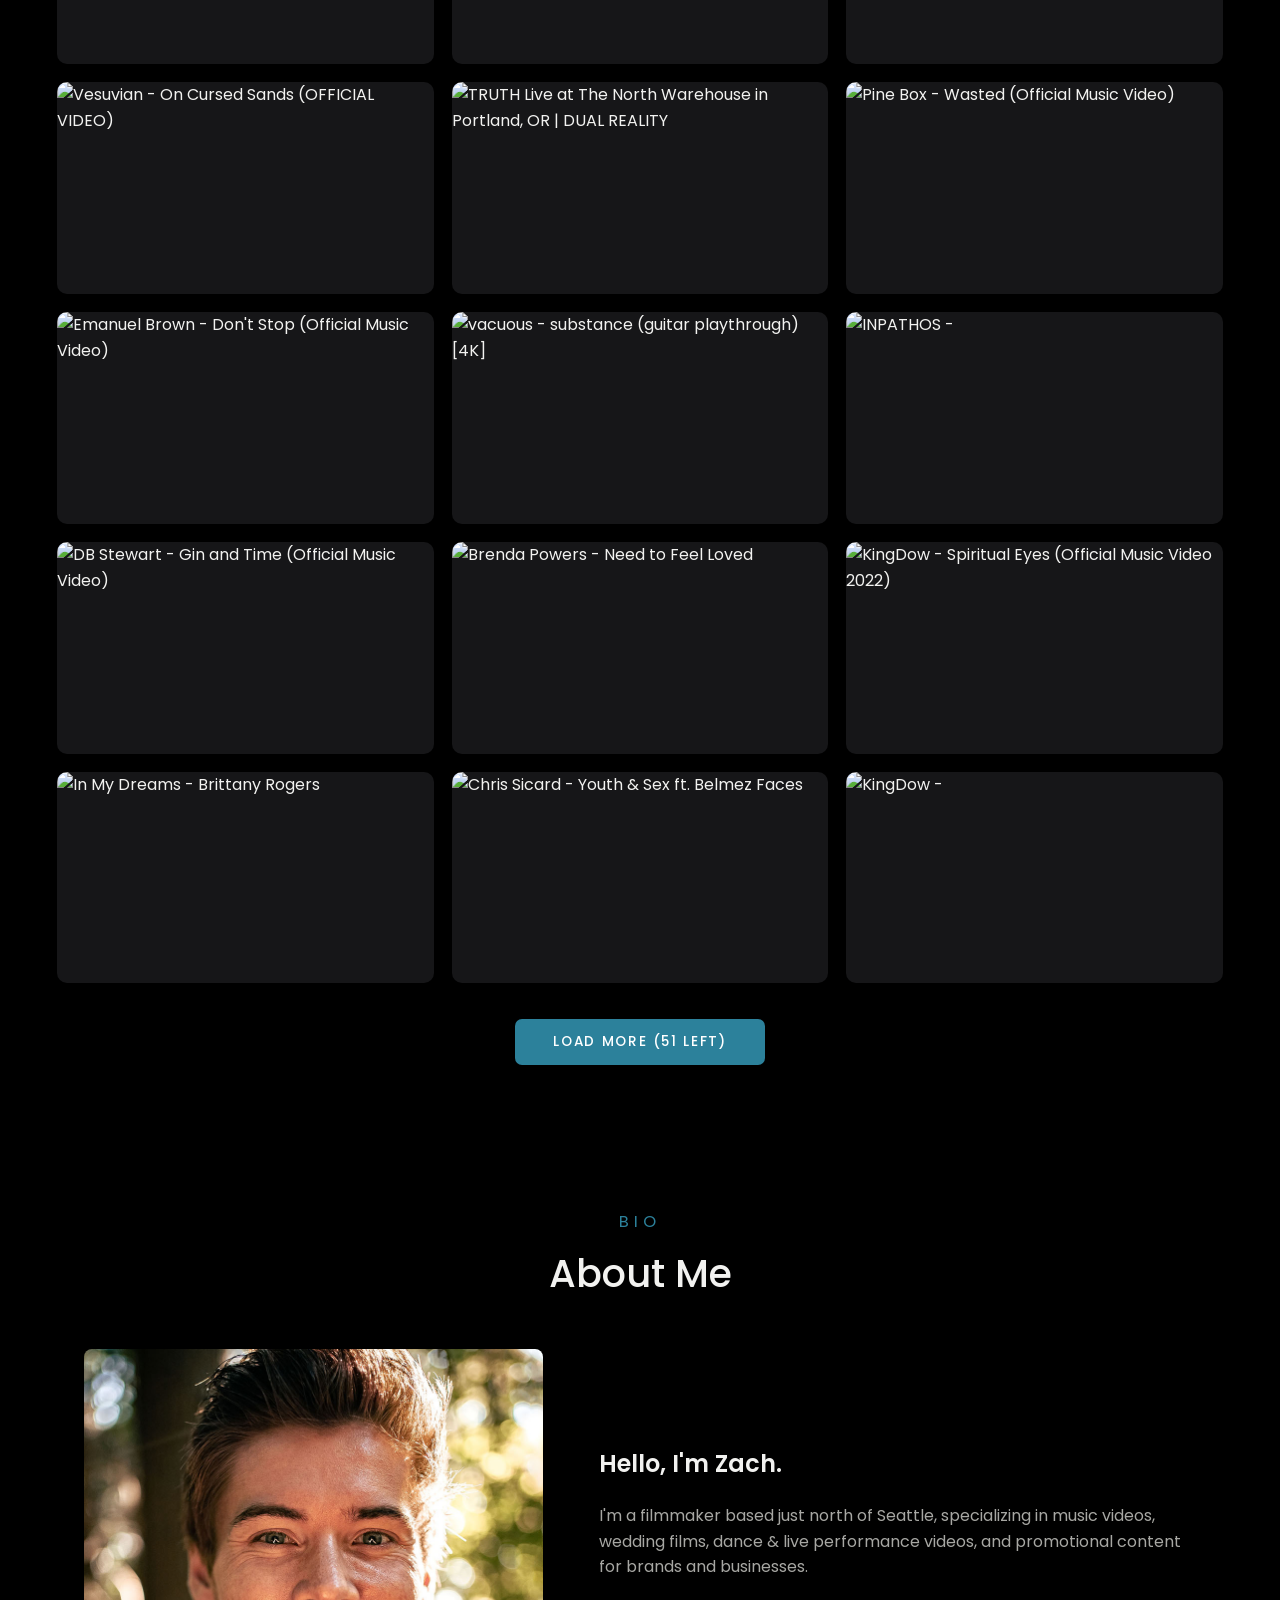
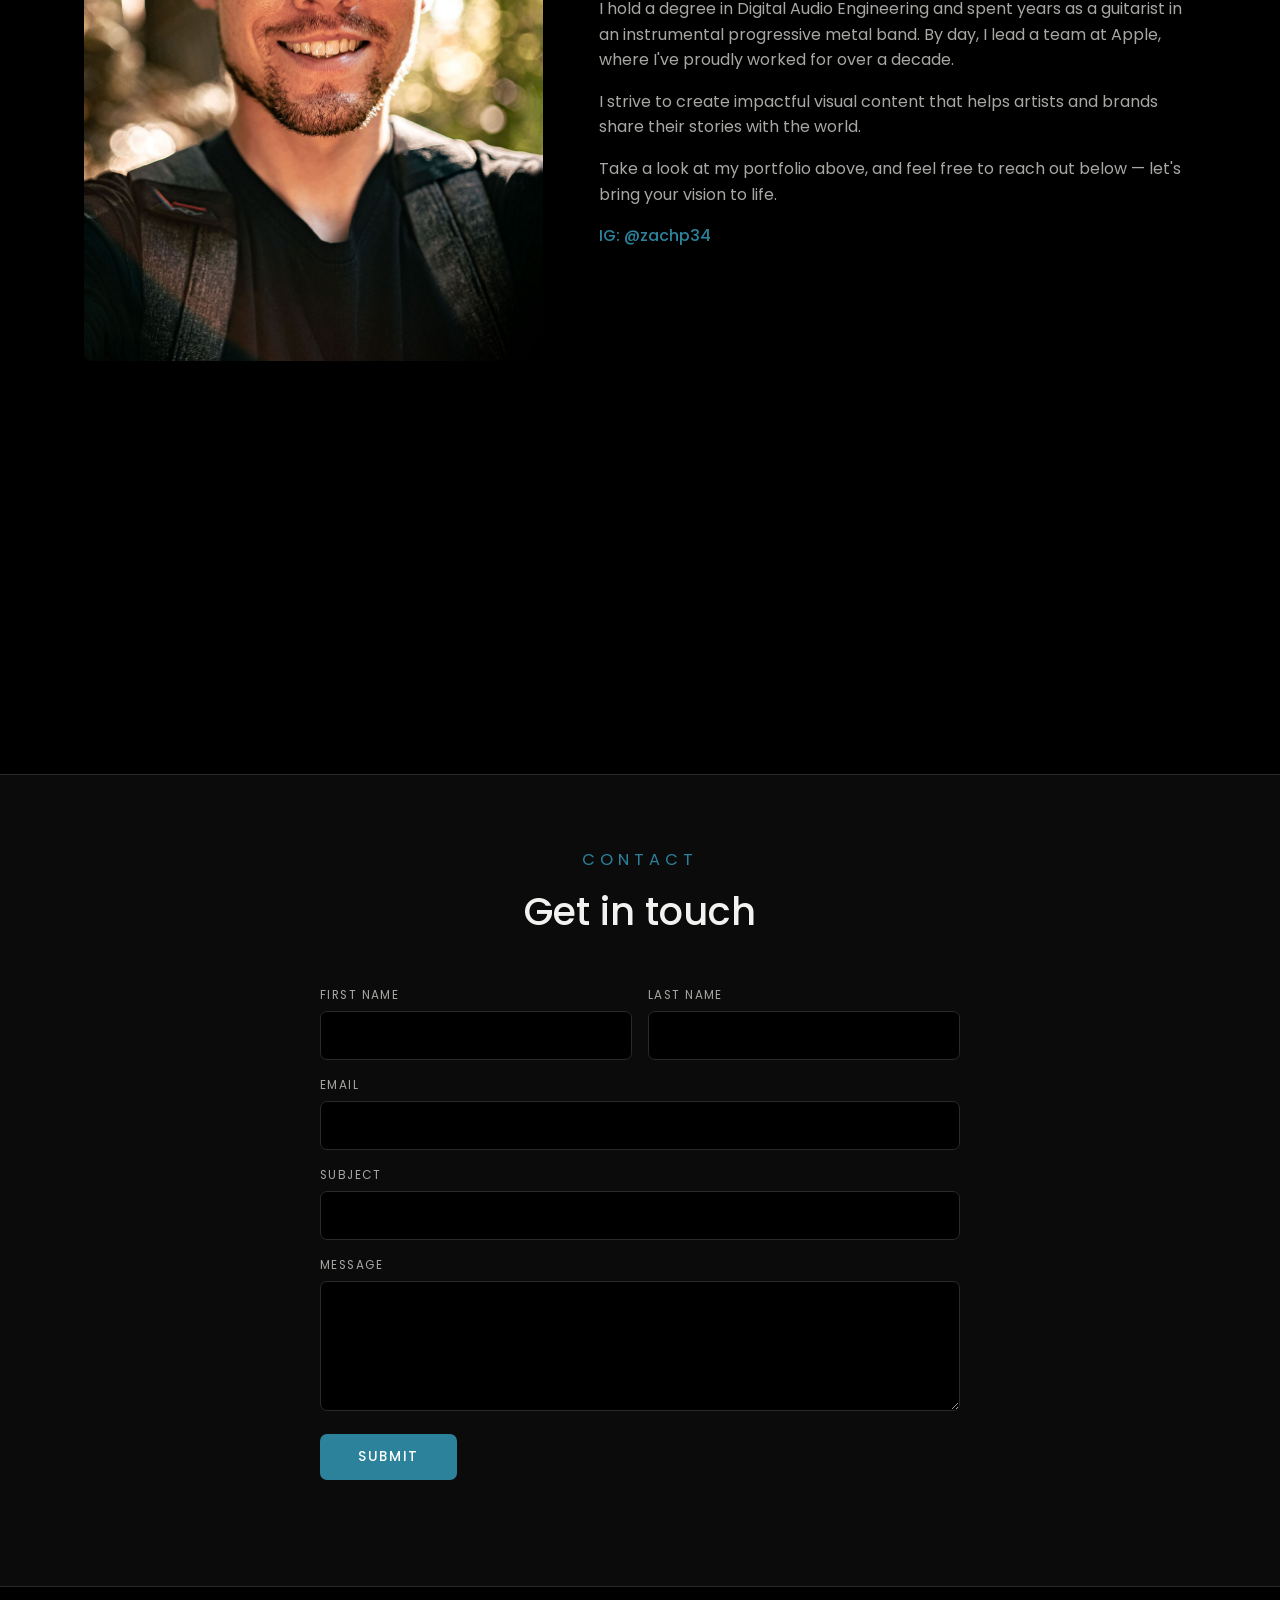
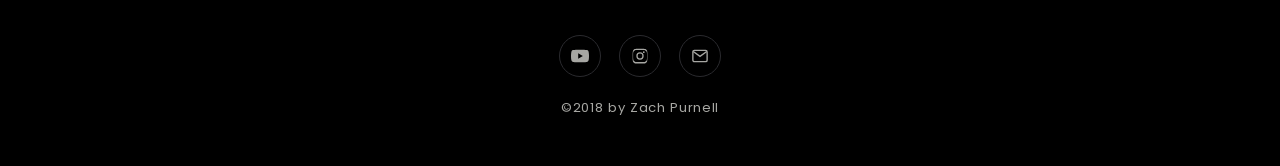
==== commit ef8ed880: "Turnstile: defer render to first Submit click, gate send on pendingSubmit (no loop)" ====
--- a/index.html
+++ b/index.html
@@ -228,7 +228,7 @@
           <label for="message">Message</label>
           <textarea id="message" name="message" required></textarea>
         </div>
-        <div class="cf-turnstile" data-sitekey="0x4AAAAAADh2AWk7y8OK3mU7" data-theme="dark"></div>
+        <div id="tsContainer"></div>
         <button type="submit" class="btn">Submit</button>
         <p class="form-status" id="formStatus" role="status" aria-live="polite"></p>
       </form>
@@ -567,32 +567,40 @@
     if (document.fonts && document.fonts.ready) document.fonts.ready.then(scheduleNavLayout);
 
     // ---- Contact form: AJAX submit to Formspree, inline status (no page leave) ----
-    // Turnstile (visible Managed widget) sits in the form; its token rides along
-    // in FormData on a normal submit. No callback-driven sending (that loops in
-    // Managed mode, which auto-issues tokens).
+    // Turnstile checkbox stays absent until the visitor first clicks Submit. We do
+    // NOT render the Managed widget on page load (it would auto-issue a token and,
+    // if a callback sent the form, loop). Render is deferred to the first Submit
+    // click; the callback sends ONLY when pendingSubmit is true (a real attempt).
     const contactForm = document.getElementById("contactForm");
     const formStatus = document.getElementById("formStatus");
     if (contactForm && formStatus) {
       const btn = contactForm.querySelector("button[type=submit]");
+      const tsContainer = document.getElementById("tsContainer");
       const originalBtnText = btn.textContent;
-
-      contactForm.addEventListener("submit", async e => {
-        e.preventDefault();
-        btn.disabled = true;
-        btn.textContent = "Sending…";
+      let tsWidgetId = null;     // null until first Submit click
+      let pendingSubmit = false; // true while waiting on a user-driven verification
+
+      function setBusy(busy) {
+        btn.disabled = busy;
+        btn.textContent = busy ? "Sending…" : originalBtnText;
+      }
+
+      async function doSend() {
+        setBusy(true);
         formStatus.className = "form-status";
         formStatus.textContent = "";
         try {
           const res = await fetch(contactForm.action, {
             method: "POST",
-            body: new FormData(contactForm),
+            body: new FormData(contactForm),     // includes cf-turnstile-response
             headers: { Accept: "application/json" }
           });
           if (res.ok) {
             contactForm.reset();
             formStatus.classList.add("ok");
             formStatus.textContent = "Thanks — your message has been sent.";
-            if (window.turnstile) turnstile.reset();   // re-arm widget for next time
+            tsContainer.classList.remove("show");   // hide checkbox again
+            if (window.turnstile && tsWidgetId !== null) turnstile.reset(tsWidgetId);
           } else {
             const data = await res.json().catch(() => ({}));
             formStatus.classList.add("err");
@@ -604,8 +612,50 @@
           formStatus.classList.add("err");
           formStatus.textContent = "Network error. Please try again.";
         } finally {
-          btn.disabled = false;
-          btn.textContent = originalBtnText;
+          setBusy(false);
+        }
+      }
+
+      contactForm.addEventListener("submit", e => {
+        e.preventDefault();
+
+        // Turnstile script blocked/unavailable: just send (don't trap the visitor).
+        if (!window.turnstile) { doSend(); return; }
+
+        // First Submit click: render + reveal the checkbox, then wait for the user.
+        if (tsWidgetId === null) {
+          pendingSubmit = true;
+          tsContainer.classList.add("show");
+          formStatus.className = "form-status";
+          formStatus.textContent = "Please verify you're human below to send.";
+          tsWidgetId = turnstile.render("#tsContainer", {
+            sitekey: "0x4AAAAAADh2AWk7y8OK3mU7",
+            theme: "dark",
+            callback: () => {
+              // Only send if this came from a real submit attempt.
+              if (pendingSubmit) { pendingSubmit = false; doSend(); }
+            },
+            "expired-callback": () => { if (window.turnstile) turnstile.reset(tsWidgetId); },
+            "error-callback": () => {
+              pendingSubmit = false;
+              formStatus.className = "form-status err";
+              formStatus.textContent = "Verification failed. Please try again.";
+            }
+          });
+          tsContainer.scrollIntoView({ behavior: "smooth", block: "nearest" });
+          return;
+        }
+
+        // Widget already exists. If already verified, send; else re-arm and wait.
+        const token = (contactForm.querySelector('[name="cf-turnstile-response"]') || {}).value;
+        if (token) {
+          doSend();
+        } else {
+          pendingSubmit = true;
+          formStatus.className = "form-status";
+          formStatus.textContent = "Please verify you're human below to send.";
+          tsContainer.classList.add("show");
+          tsContainer.scrollIntoView({ behavior: "smooth", block: "nearest" });
         }
       });
     }
--- a/style.css
+++ b/style.css
@@ -529,8 +529,21 @@
 .form-status.ok  { color: var(--accent-hi); }
 .form-status.err { color: #e06b6b; }
 
-/* Turnstile widget: space it to sit naturally above the Submit button */
-.cf-turnstile { margin: 4px 0 18px; }
+/* Turnstile: absent until first Submit, then fades/slides in to match the form */
+#tsContainer {
+  max-height: 0;
+  overflow: hidden;
+  opacity: 0;
+  transform: translateY(-6px);
+  margin: 0;
+  transition: max-height 0.45s ease, opacity 0.35s ease, transform 0.35s ease, margin 0.45s ease;
+}
+#tsContainer.show {
+  max-height: 90px;
+  opacity: 1;
+  transform: translateY(0);
+  margin: 0 0 18px;
+}
 
 /* ---------- Footer ---------- */
 footer {
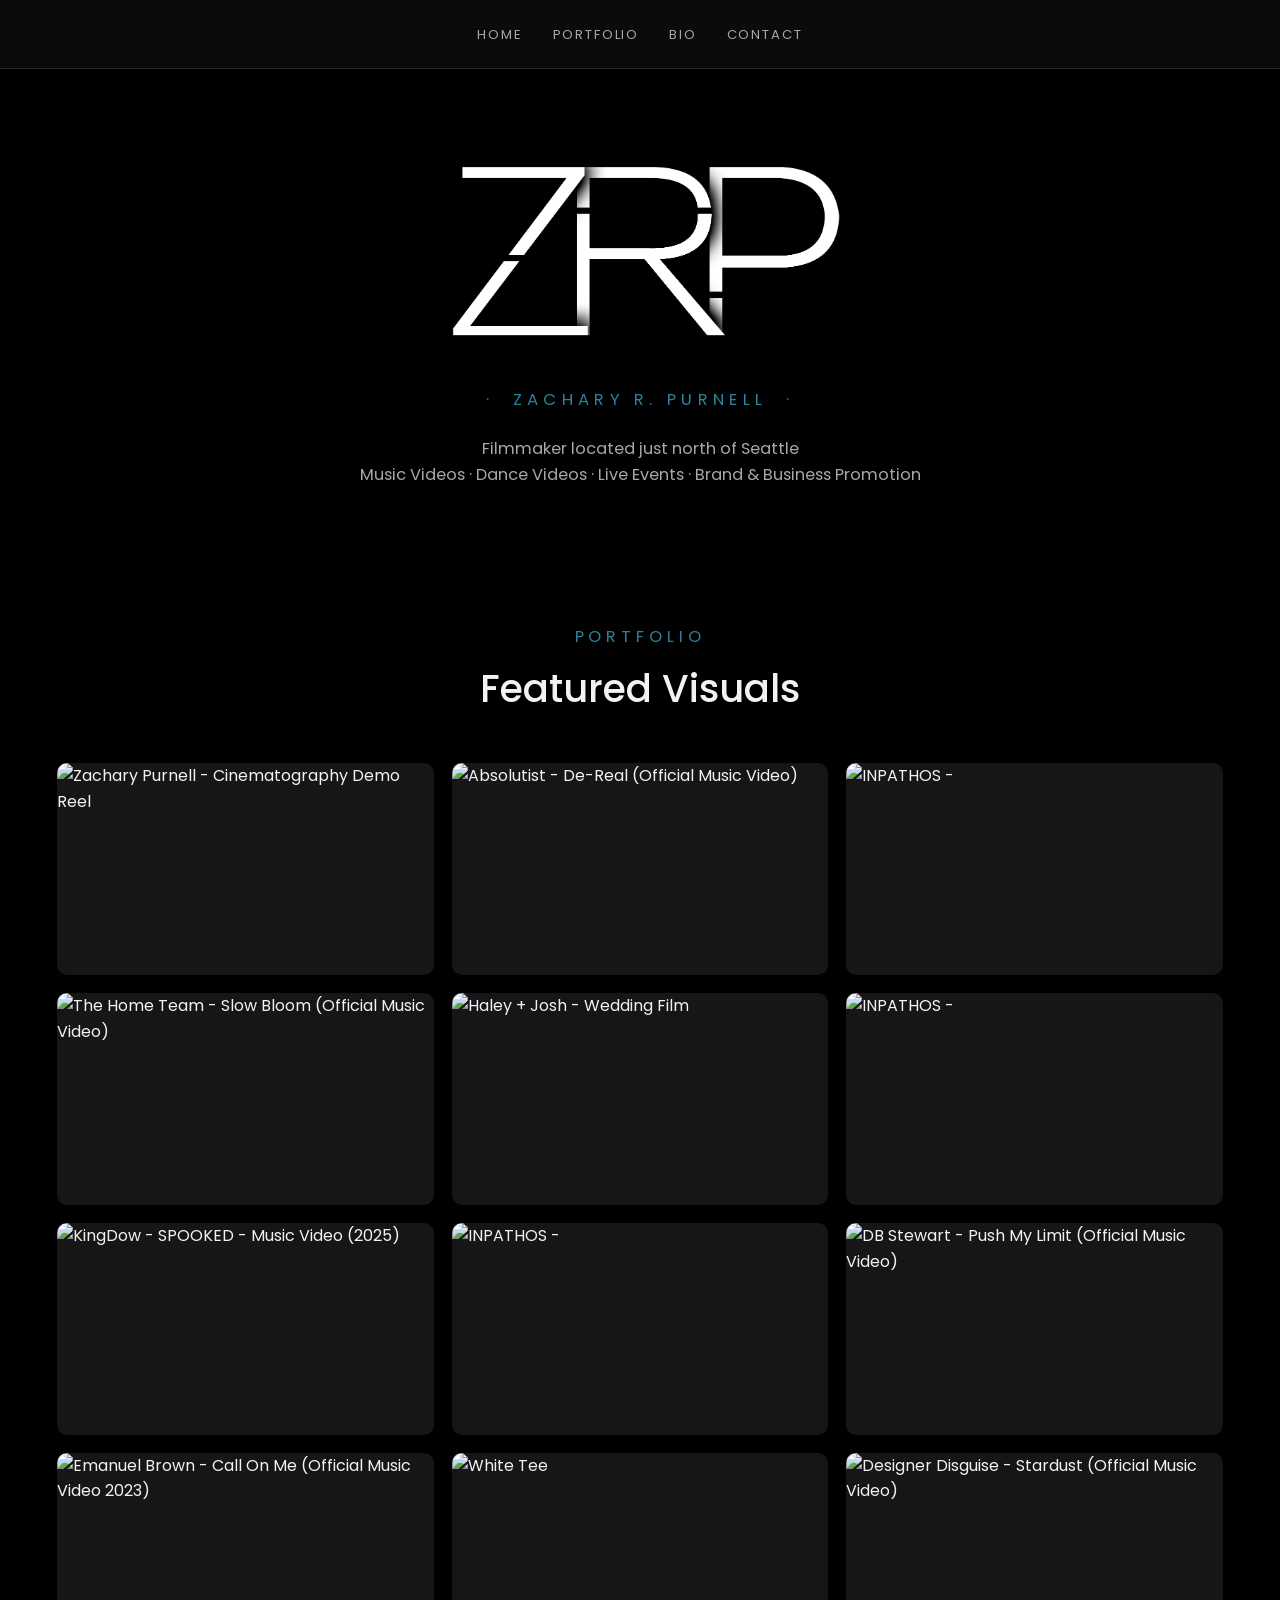
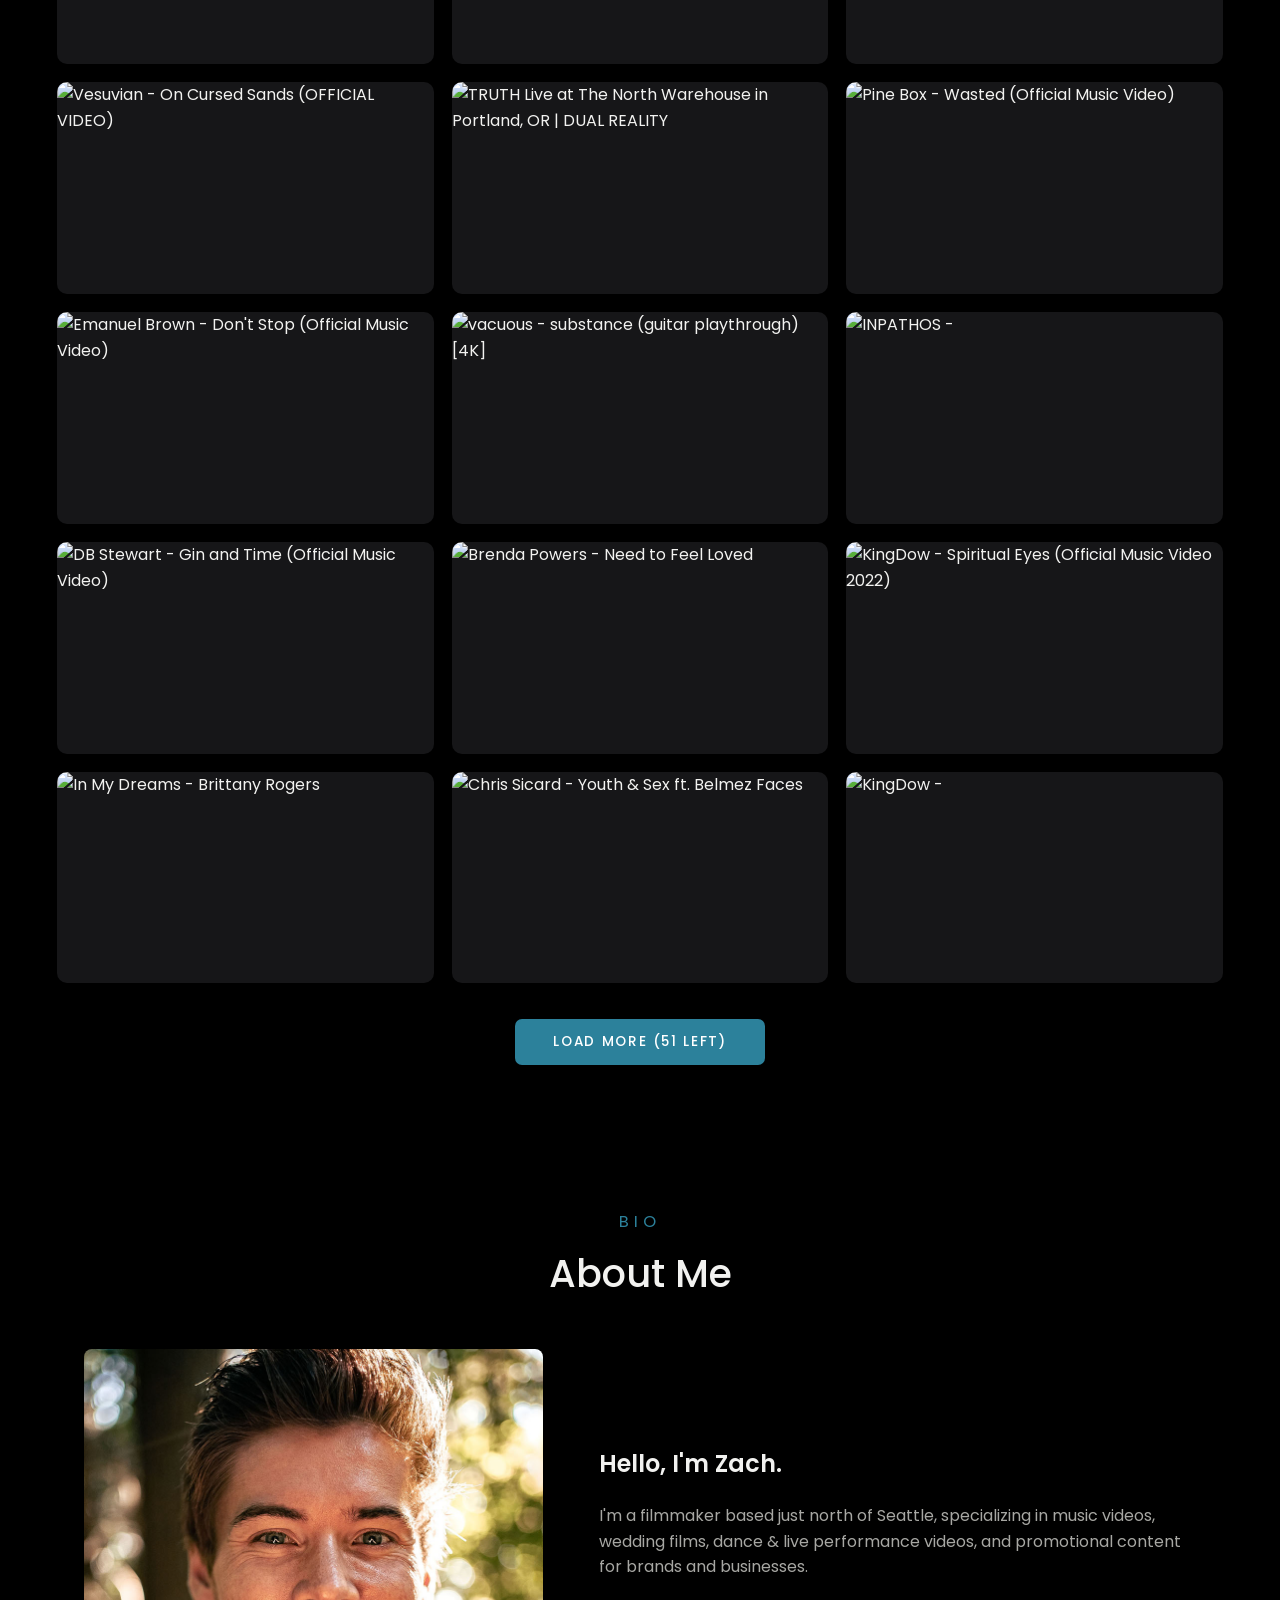
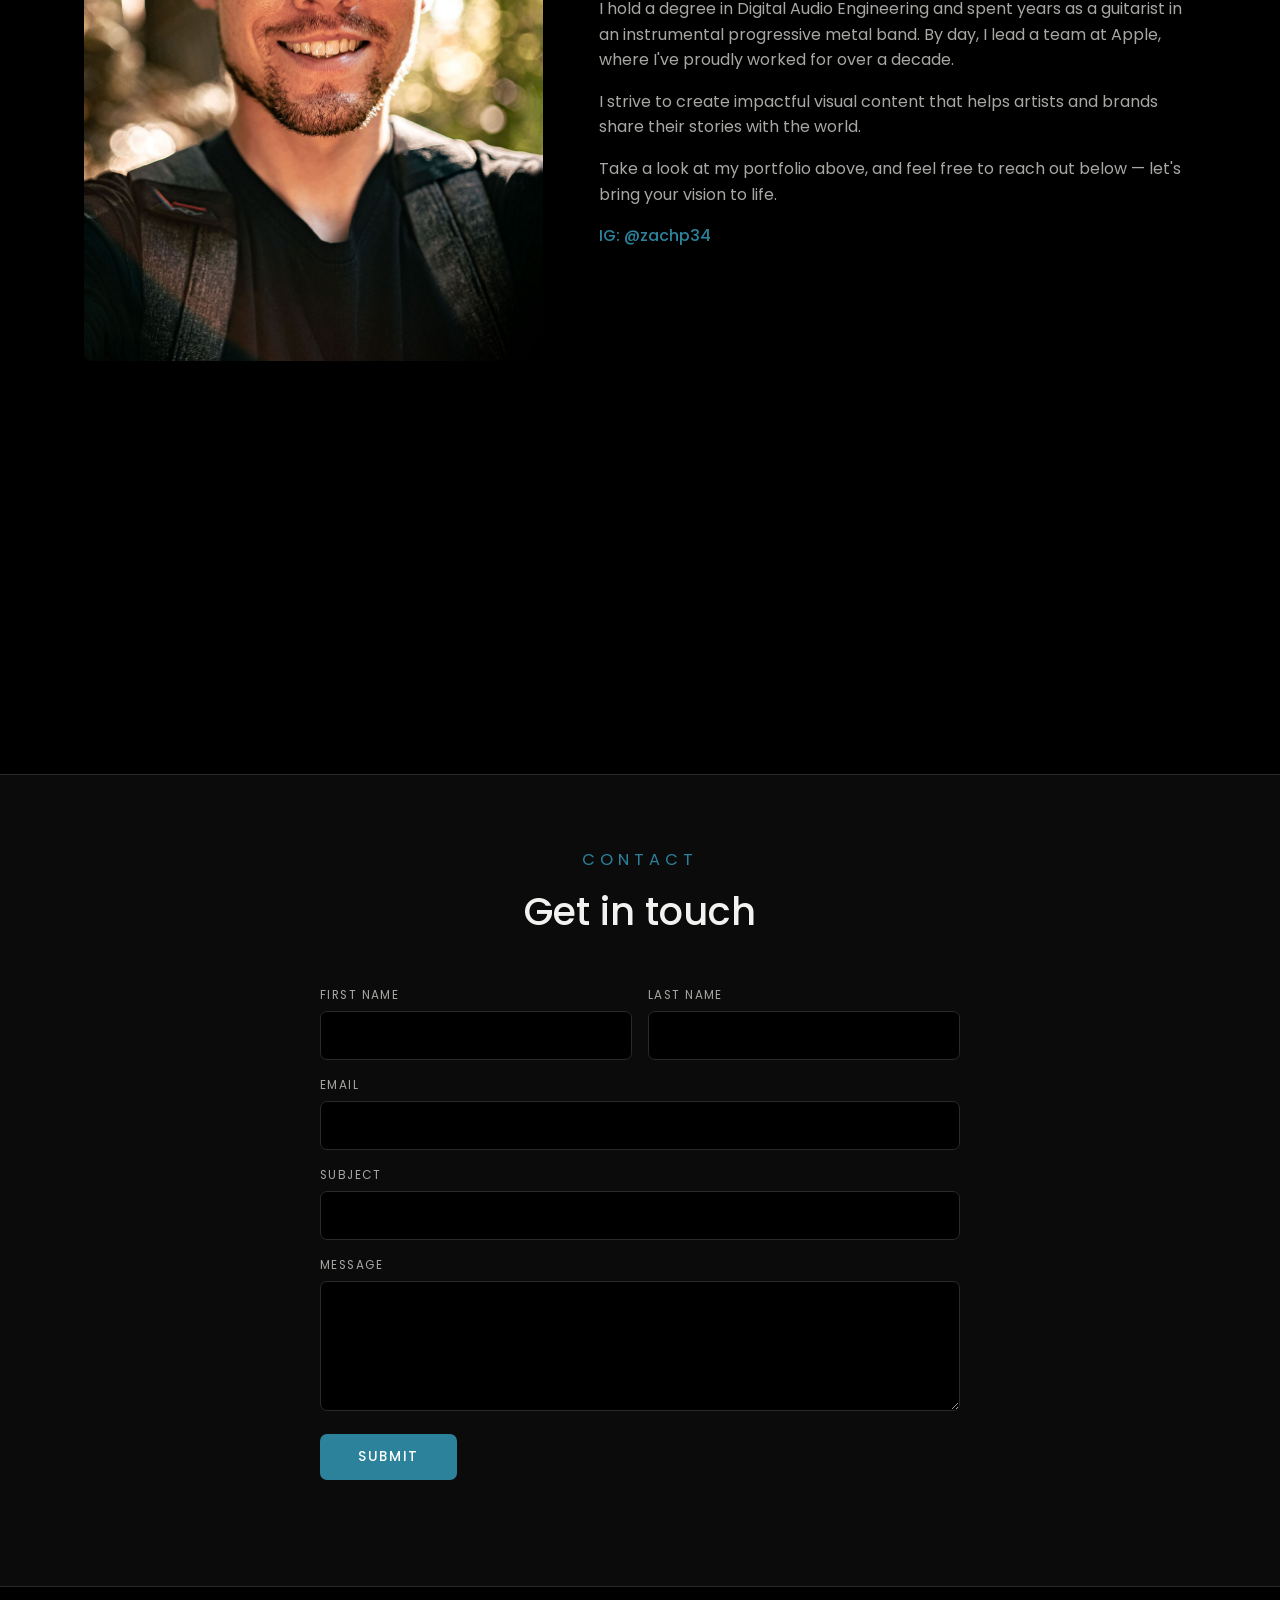
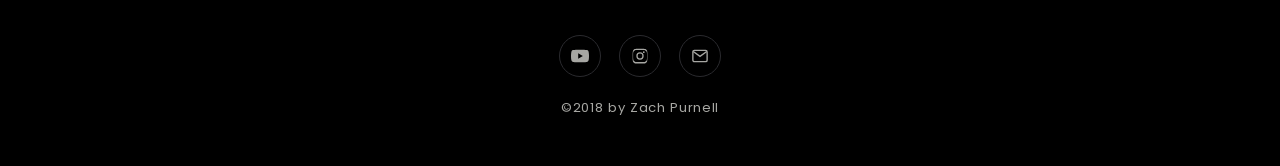
==== commit c212bfdb: "Contact form: snapshot field values before send; self-guard doSend to kill blank/stray submissions" ====
--- a/index.html
+++ b/index.html
@@ -567,10 +567,11 @@
     if (document.fonts && document.fonts.ready) document.fonts.ready.then(scheduleNavLayout);
 
     // ---- Contact form: AJAX submit to Formspree, inline status (no page leave) ----
-    // Turnstile checkbox stays absent until the visitor first clicks Submit. We do
-    // NOT render the Managed widget on page load (it would auto-issue a token and,
-    // if a callback sent the form, loop). Render is deferred to the first Submit
-    // click; the callback sends ONLY when pendingSubmit is true (a real attempt).
+    // Turnstile checkbox stays absent until the visitor first clicks Submit. The
+    // Managed widget is not rendered on load (it auto-issues a token, which would
+    // loop if a callback sent the form). Render is deferred to the first Submit
+    // click. Every send path is gated on checkValidity() so a passive auto-verify
+    // can never fire a BLANK submission.
     const contactForm = document.getElementById("contactForm");
     const formStatus = document.getElementById("formStatus");
     if (contactForm && formStatus) {
@@ -585,33 +586,57 @@
         btn.textContent = busy ? "Sending…" : originalBtnText;
       }
 
+      // Build the POST body explicitly from current field values + the Turnstile
+      // token. Snapshotting here (synchronously, before any await) guarantees we
+      // never post a form that was reset out from under us by a stray callback.
+      function buildBody() {
+        const fd = new FormData();
+        fd.append("first_name", document.getElementById("fname").value);
+        fd.append("last_name",  document.getElementById("lname").value);
+        fd.append("email",      document.getElementById("email").value);
+        fd.append("subject",    document.getElementById("subject").value);
+        fd.append("message",    document.getElementById("message").value);
+        const tok = (contactForm.querySelector('[name="cf-turnstile-response"]') || {}).value;
+        if (tok) fd.append("cf-turnstile-response", tok);
+        return fd;
+      }
+
       async function doSend() {
+        // Final guards: real attempt, valid fields. Stops blank/stray sends cold.
+        if (!pendingSubmit) return;
+        if (!contactForm.checkValidity()) { pendingSubmit = false; return; }
+        pendingSubmit = false;
+
+        const body = buildBody();              // snapshot NOW, before awaiting
         setBusy(true);
         formStatus.className = "form-status";
         formStatus.textContent = "";
         try {
           const res = await fetch(contactForm.action, {
             method: "POST",
-            body: new FormData(contactForm),     // includes cf-turnstile-response
+            body,
             headers: { Accept: "application/json" }
           });
           if (res.ok) {
             contactForm.reset();
             formStatus.classList.add("ok");
             formStatus.textContent = "Thanks — your message has been sent.";
-            tsContainer.classList.remove("show");   // hide checkbox again
+            tsContainer.classList.remove("show");
             if (window.turnstile && tsWidgetId !== null) turnstile.reset(tsWidgetId);
+            btn.disabled = false;
+            btn.textContent = "Submitted";
+            setTimeout(() => { btn.textContent = originalBtnText; }, 3000);
           } else {
             const data = await res.json().catch(() => ({}));
             formStatus.classList.add("err");
             formStatus.textContent =
               (data.errors && data.errors.map(x => x.message).join(", ")) ||
               "Something went wrong. Please try again.";
+            setBusy(false);
           }
         } catch (_) {
           formStatus.classList.add("err");
           formStatus.textContent = "Network error. Please try again.";
-        } finally {
           setBusy(false);
         }
       }
@@ -619,23 +644,24 @@
       contactForm.addEventListener("submit", e => {
         e.preventDefault();
 
-        // Turnstile script blocked/unavailable: just send (don't trap the visitor).
-        if (!window.turnstile) { doSend(); return; }
+        // Never proceed unless required fields are filled.
+        if (!contactForm.checkValidity()) {
+          pendingSubmit = false;
+          contactForm.reportValidity();
+          return;
+        }
+
+        // Turnstile unavailable: send directly.
+        if (!window.turnstile) { pendingSubmit = true; doSend(); return; }
 
         // First Submit click: render + reveal the checkbox, then wait for the user.
         if (tsWidgetId === null) {
           pendingSubmit = true;
           tsContainer.classList.add("show");
-          formStatus.className = "form-status";
-          formStatus.textContent = "Please verify you're human below to send.";
           tsWidgetId = turnstile.render("#tsContainer", {
             sitekey: "0x4AAAAAADh2AWk7y8OK3mU7",
             theme: "dark",
-            callback: () => {
-              // Only send if this came from a real submit attempt.
-              if (pendingSubmit) { pendingSubmit = false; doSend(); }
-            },
-            "expired-callback": () => { if (window.turnstile) turnstile.reset(tsWidgetId); },
+            callback: () => doSend(),   // doSend() self-guards on pendingSubmit + validity
             "error-callback": () => {
               pendingSubmit = false;
               formStatus.className = "form-status err";
@@ -646,14 +672,12 @@
           return;
         }
 
-        // Widget already exists. If already verified, send; else re-arm and wait.
+        // Widget already rendered: this click is a real attempt.
+        pendingSubmit = true;
         const token = (contactForm.querySelector('[name="cf-turnstile-response"]') || {}).value;
         if (token) {
           doSend();
         } else {
-          pendingSubmit = true;
-          formStatus.className = "form-status";
-          formStatus.textContent = "Please verify you're human below to send.";
           tsContainer.classList.add("show");
           tsContainer.scrollIntoView({ behavior: "smooth", block: "nearest" });
         }
